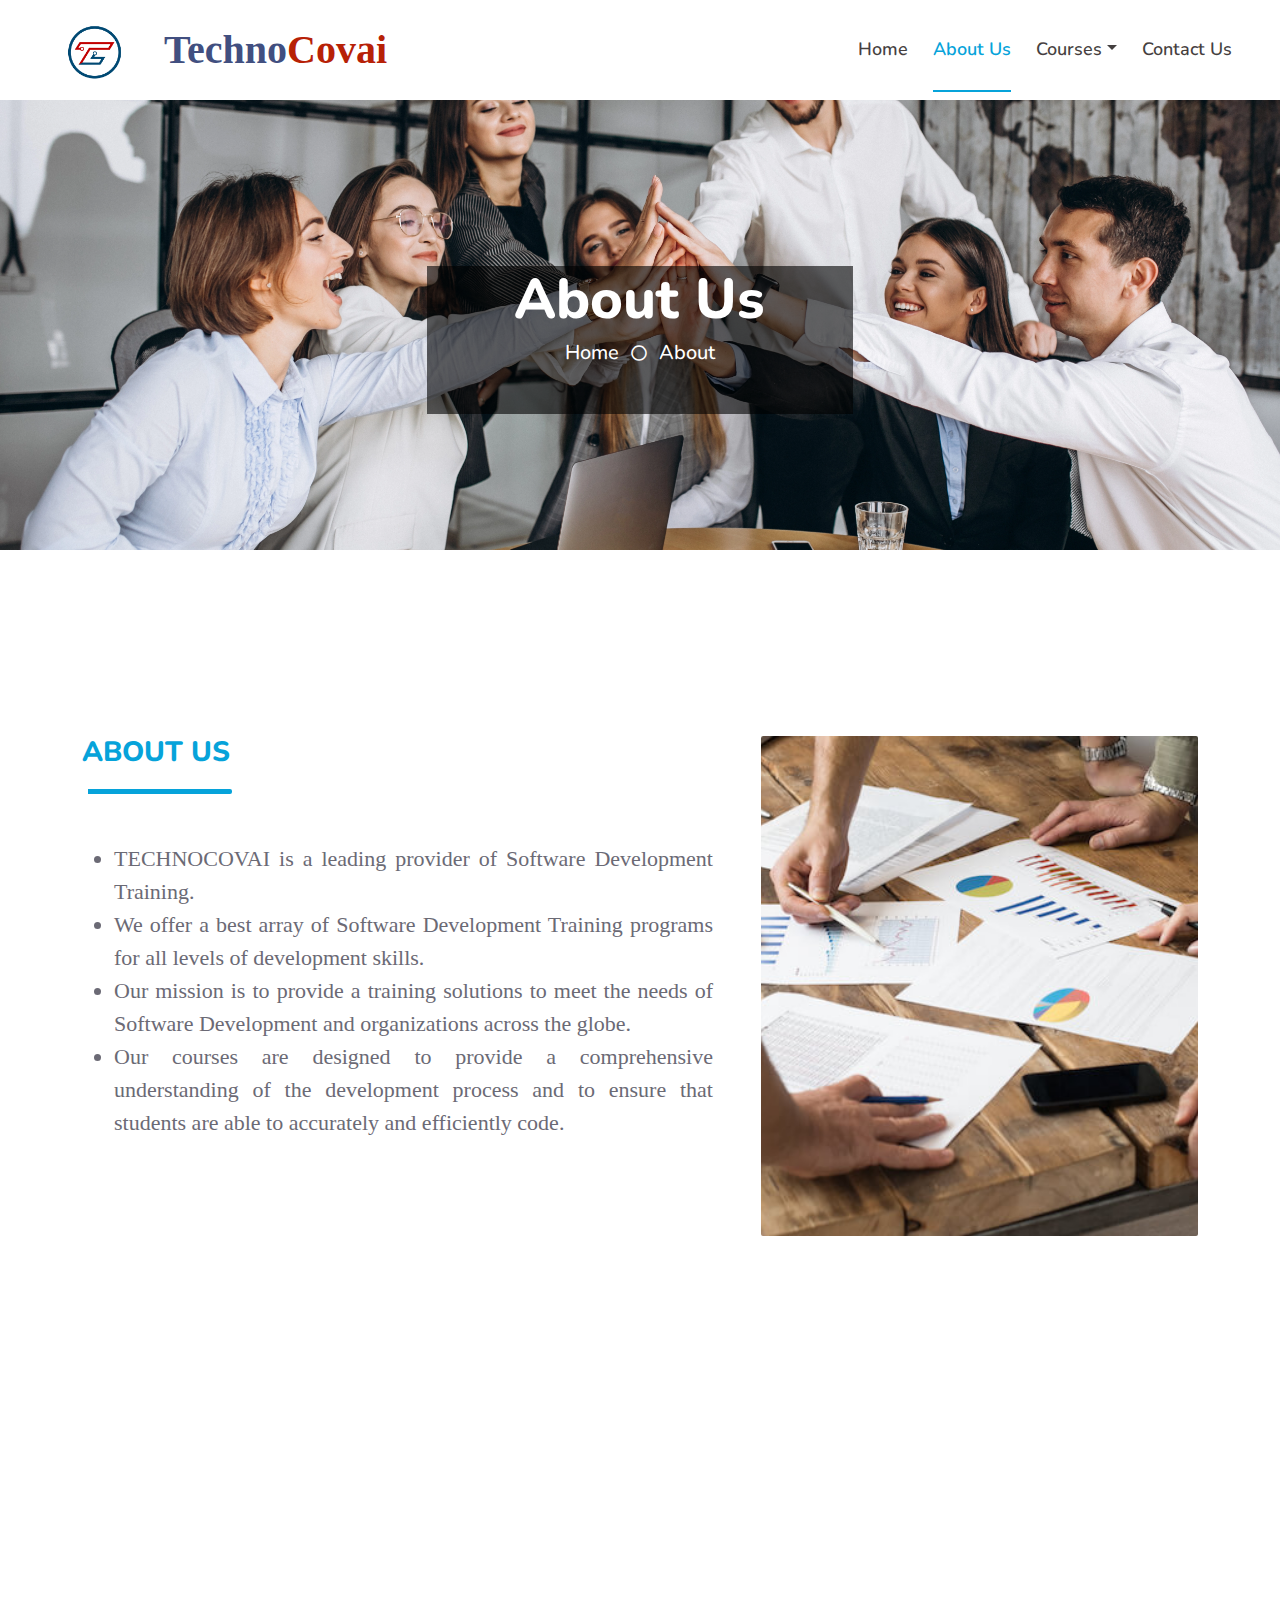
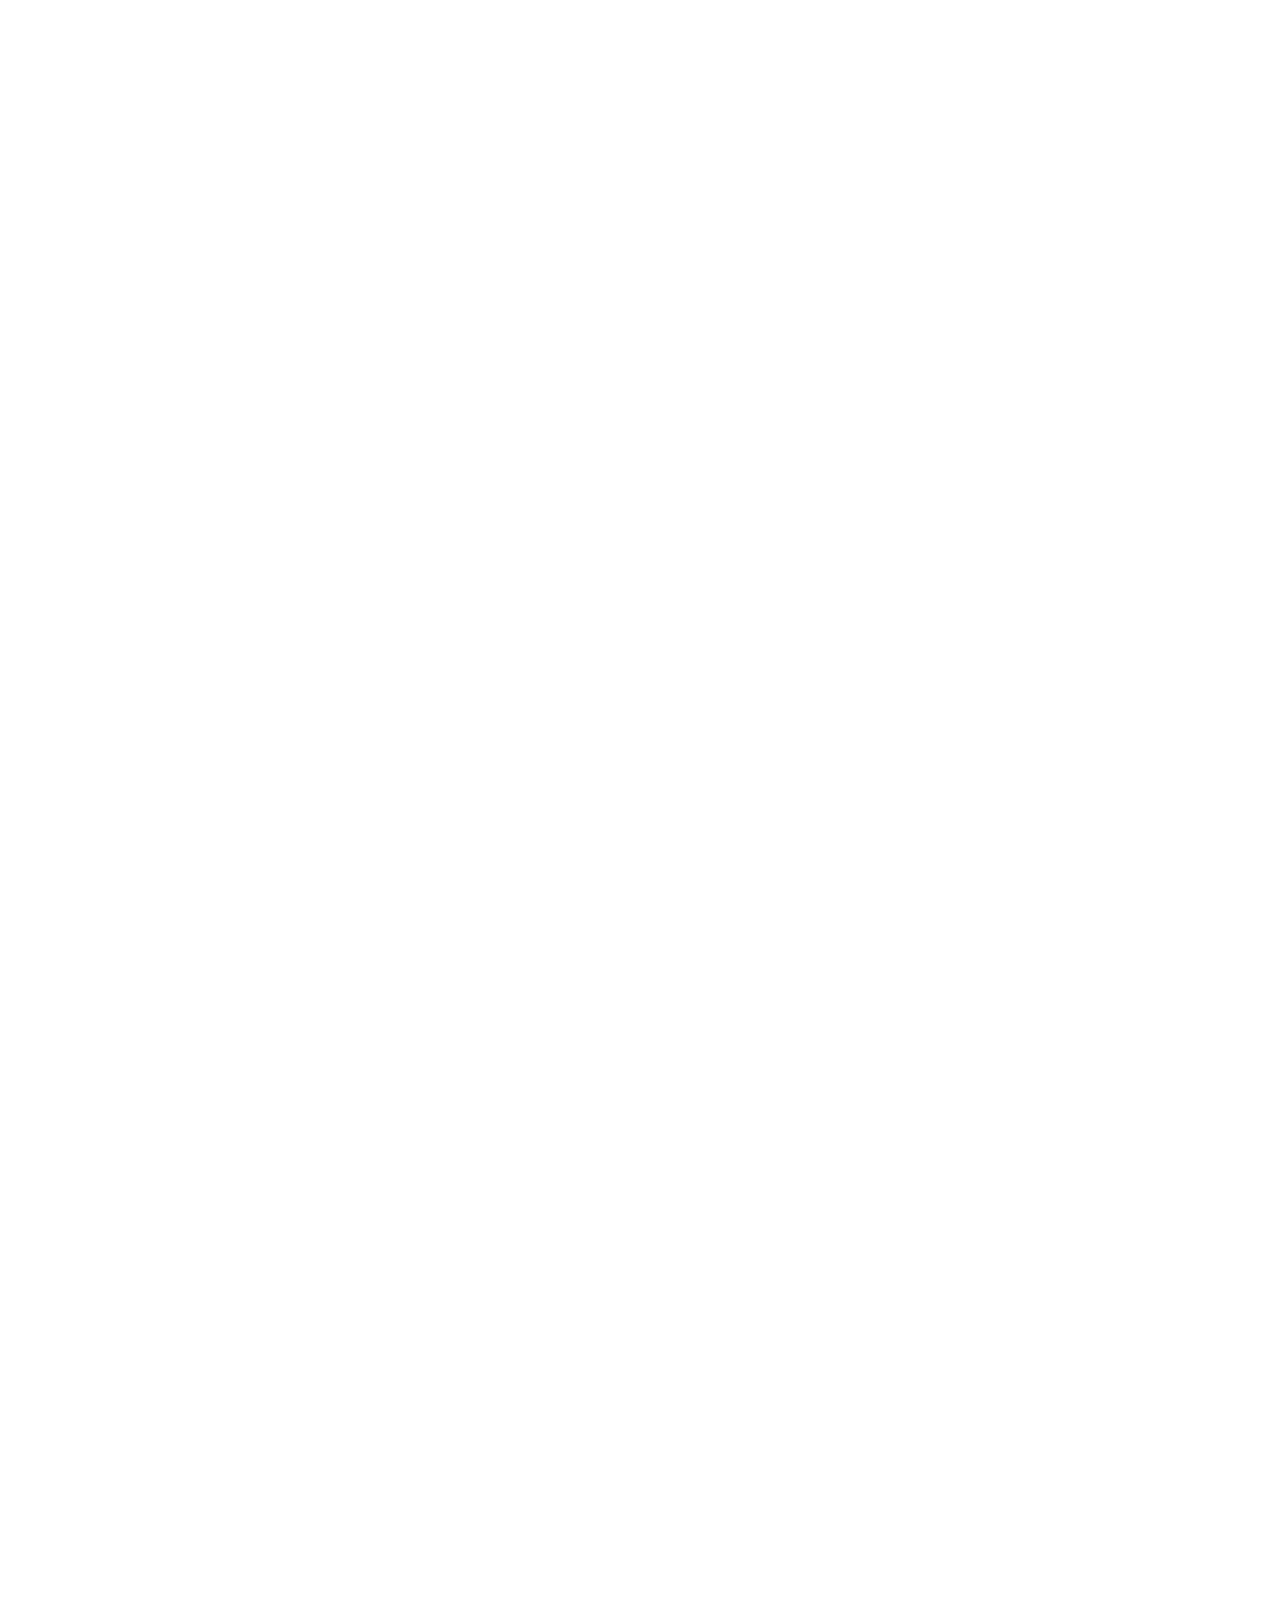
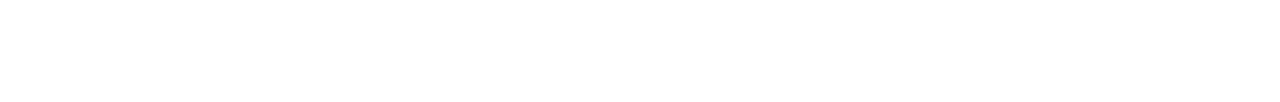
==== about.html @ 72dcac51 "icon" ====
<!DOCTYPE html>
<html lang="en">

<head>
    <meta charset="utf-8">
    <title>About TECHNOCOVAI Software Pvt.Ltd</title>
    <meta content="width=device-width, initial-scale=1.0" name="viewport">
    <meta content="Free HTML Templates" name="keywords">
    <meta content="Free HTML Templates" name="description">

    <!-- Favicon -->
    <!-- <link href="img/favicon.ico" rel="icon"> -->
    <link rel="icon" type="image/x-icon" href="./img/techlog.png">


    <!-- Google Web Fonts -->
    <link rel="preconnect" href="https://fonts.googleapis.com">
    <link rel="preconnect" href="https://fonts.gstatic.com" crossorigin>
    <link
        href="https://fonts.googleapis.com/css2?family=Nunito:wght@400;600;700;800&family=Rubik:wght@400;500;600;700&display=swap"
        rel="stylesheet">

    <!-- Icon Font Stylesheet -->
    <link href="https://cdnjs.cloudflare.com/ajax/libs/font-awesome/5.10.0/css/all.min.css" rel="stylesheet">
    <link href="https://cdn.jsdelivr.net/npm/bootstrap-icons@1.4.1/font/bootstrap-icons.css" rel="stylesheet">

    <!-- Libraries Stylesheet -->
    <link href="lib/owlcarousel/assets/owl.carousel.min.css" rel="stylesheet">
    <link href="lib/animate/animate.min.css" rel="stylesheet">

    <!-- Customized Bootstrap Stylesheet -->
    <link href="css/bootstrap.min.css" rel="stylesheet">

    <!-- Template Stylesheet -->
    <link href="./style2.css" rel="stylesheet">
    <!-- <script>
        document.addEventListener("contextmenu", (event) => {
            event.preventDefault();
        });
    </script> -->

</head>

<body>
    <!-- Spinner Start -->
    <div id="spinner"
        class="show bg-white position-fixed translate-middle w-100 vh-100 top-50 start-50 d-flex align-items-center justify-content-center">
        <div class="spinner"></div>
    </div>
    <!-- Spinner End -->

    <!-- Navbar Start -->
    <div class="container-fluid position-relative p-0">
        <nav class="navbar navbar-expand-lg navbar-dark px-5 py-3 py-lg-0">
            <a href="index.py" class="navbar-brand p-0">
                <img src="./img/techicon.png" alt="" height="70px" width="100px">

            </a>
            <h1 class="m-0" style="color:#414F80;font-family:serif;">Techno<span style="color:#B72106;">Covai</span>
            </h1>
            <button class="navbar-toggler" type="button" data-bs-toggle="collapse" data-bs-target="#navbarCollapse">
                <span class="fa fa-bars"></span>
            </button>
            <div class="collapse navbar-collapse" id="navbarCollapse">
                <div class="navbar-nav ms-auto py-0">
                    <a href="index.html" class="nav-item nav-link">Home</a>
                    <a href="about.html" class="nav-item nav-link active">About Us</a>
                    <!-- <a href="service.py" class="nav-item nav-link">Courses</a> -->
                    <div class="nav-item dropdown">
                        <a href="#" class="nav-link dropdown-toggle" data-bs-toggle="dropdown">Courses</a>
                        <div class="dropdown-menu m-0">
                            <a href="software.html" class="dropdown-item">Software Development</a>
                        </div>
                    </div>
                    <div class="nav-item dropdown">
                        <!-- <a href="#" class="nav-link dropdown-toggle" data-bs-toggle="dropdown">Pages</a>
                        <div class="dropdown-menu m-0">
                            <a href="price.html" class="dropdown-item">Pricing Plan</a>
                            <a href="feature.html" class="dropdown-item">Our features</a>
                            <a href="team.html" class="dropdown-item">Team Members</a>
                            <a href="testimonial.html" class="dropdown-item">Testimonial</a>
                            <a href="quote.html" class="dropdown-item">Free Quote</a>
                        </div> -->
                    </div>
                    <a href="contact.html" class="nav-item nav-link">Contact Us</a>
                </div>
                <!-- <butaton type="button" class="btn text-primary ms-3" data-bs-toggle="modal" data-bs-target="#searchModal"><i class="fa fa-search"></i></butaton>
                <a href="https://htmlcodex.com/startup-company-website-template" class="btn btn-primary py-2 px-4 ms-3">Download Pro Version</a> -->
            </div>
        </nav>

        <div class="container-fluid bg-primary py-5 bg-header" style="margin-bottom: 90px;">
            <div class="row py-5">
                <div class="col-lg-4 offset-lg-4 pt-lg-10 pb-lg-5 text-center"
                    style="background-color: rgba(0, 0, 0, 0.6); margin-top: 170px;">
                    <h1 class="display-4 text-white animated zoomIn">About Us</h1>
                    <a href="./index.html" class="h5 text-white">Home</a>
                    <i class="far fa-circle text-white px-2"></i>
                    <a href="./about.html" class="h5 text-white">About</a>
                </div>
            </div>
        </div>
    </div>
    <!-- Navbar End -->


    <!-- Full Screen Search Start -->
    <!-- <div class="modal fade" id="searchModal" tabindex="-1">
        <div class="modal-dialog modal-fullscreen">
            <div class="modal-content" style="background: rgba(9, 30, 62, .7);">
                <div class="modal-header border-0">
                    <button type="button" class="btn bg-white btn-close" data-bs-dismiss="modal"
                        aria-label="Close"></button>
                </div>
                <div class="modal-body d-flex align-items-center justify-content-center">
                    <div class="input-group" style="max-width: 600px;">
                        <input type="text" class="form-control bg-transparent border-primary p-3"
                            placeholder="Type search keyword">
                        <button class="btn btn-primary px-4"><i class="bi bi-search"></i></button>
                    </div>
                </div>
            </div>
        </div>
    </div> -->
    <!-- Full Screen Search End -->


    <!-- About Start -->
    <div class="container-fluid py-5 wow fadeInUp" data-wow-delay="0.1s">
        <div class="container py-5">
            <div class="row g-5">
                <div class="col-lg-7">
                    <div class="section-title position-relative pb-3 mb-5">
                        <h3 class="fw-bold text-primary text-uppercase">About Us</h3>
                        <!-- <h1 class="mb-0">The Best IT Solution With 10 Years of Experience</h1> -->
                    </div>
                    <p class="mb-4">
                    <ul style="font-family: 'Times New Roman', Times, serif; font-size: 22px;text-align: justify;">
                        <li> TECHNOCOVAI is a leading provider of Software Development Training.</li>
                        <li> We offer a best array of Software Development Training programs for all levels of
                            development skills.</li>
                        <li>Our mission is to provide a training solutions to meet the needs of Software Development and
                            organizations
                            across the globe.</li>
                        <li>Our courses are designed to provide a comprehensive understanding of the development
                            process and to ensure that
                            students are able to accurately and efficiently code.</li>
                    </ul>
                    </p>

                    <!-- <div class="row g-0 mb-3">
                        <div class="col-sm-6 wow zoomIn" data-wow-delay="0.2s">
                            <h5 class="mb-3"><i class="fa fa-check text-primary me-3"></i>Award Winning</h5>
                            <h5 class="mb-3"><i class="fa fa-check text-primary me-3"></i>Professional Staff</h5>
                        </div>
                        <div class="col-sm-6 wow zoomIn" data-wow-delay="0.4s">
                            <h5 class="mb-3"><i class="fa fa-check text-primary me-3"></i>24/7 Support</h5>
                            <h5 class="mb-3"><i class="fa fa-check text-primary me-3"></i>Fair Prices</h5>
                        </div>
                    </div>
                    <div class="d-flex align-items-center mb-4 wow fadeIn" data-wow-delay="0.6s">
                        <div class="bg-primary d-flex align-items-center justify-content-center rounded" style="width: 60px; height: 60px;">
                            <i class="fa fa-phone-alt text-white"></i>
                        </div>
                        <div class="ps-4">
                            <h5 class="mb-2">Call to ask any question</h5>
                            <h4 class="text-primary mb-0">+012 345 6789</h4>
                        </div>
                    </div>
                    <a href="quote.html" class="btn btn-primary py-3 px-5 mt-3 wow zoomIn" data-wow-delay="0.9s">Request A Quote</a> -->
                </div>
                <div class="col-lg-5" style="min-height: 500px;">
                    <div class="position-relative h-100">
                        <img class="position-absolute w-100 h-100 rounded wow zoomIn" data-wow-delay="0.9s"
                            src="img/techvolt_services_3.jpg" style="object-fit: cover;">
                    </div>
                </div>
            </div>
        </div>
    </div>
    <!-- About End -->


    <!-- Team Start -->
    <!-- <div class="container-fluid py-5 wow fadeInUp" data-wow-delay="0.1s">
        <div class="container py-5">
            <div class="section-title text-center position-relative pb-3 mb-5 mx-auto" style="max-width: 600px;">
                <h5 class="fw-bold text-primary text-uppercase">Team Members</h5>
                <h1 class="mb-0">Professional Stuffs Ready to Help Your Business</h1>
            </div>
            <div class="row g-5">
                <div class="col-lg-4 wow slideInUp" data-wow-delay="0.3s">
                    <div class="team-item bg-light rounded overflow-hidden">
                        <div class="team-img position-relative overflow-hidden">
                            <img class="img-fluid w-100" src="img/team-1.jpg" alt="">
                            <div class="team-social">
                                <a class="btn btn-lg btn-primary btn-lg-square rounded" href=""><i
                                        class="fab fa-twitter fw-normal"></i></a>
                                <a class="btn btn-lg btn-primary btn-lg-square rounded" href=""><i
                                        class="fab fa-facebook-f fw-normal"></i></a>
                                <a class="btn btn-lg btn-primary btn-lg-square rounded" href=""><i
                                        class="fab fa-instagram fw-normal"></i></a>
                                <a class="btn btn-lg btn-primary btn-lg-square rounded" href=""><i
                                        class="fab fa-linkedin-in fw-normal"></i></a>
                            </div>
                        </div>
                        <div class="text-center py-4">
                            <h4 class="text-primary">Full Name</h4>
                            <p class="text-uppercase m-0">Designation</p>
                        </div>
                    </div>
                </div>
                <div class="col-lg-4 wow slideInUp" data-wow-delay="0.6s">
                    <div class="team-item bg-light rounded overflow-hidden">
                        <div class="team-img position-relative overflow-hidden">
                            <img class="img-fluid w-100" src="img/team-2.jpg" alt="">
                            <div class="team-social">
                                <a class="btn btn-lg btn-primary btn-lg-square rounded" href=""><i
                                        class="fab fa-twitter fw-normal"></i></a>
                                <a class="btn btn-lg btn-primary btn-lg-square rounded" href=""><i
                                        class="fab fa-facebook-f fw-normal"></i></a>
                                <a class="btn btn-lg btn-primary btn-lg-square rounded" href=""><i
                                        class="fab fa-instagram fw-normal"></i></a>
                                <a class="btn btn-lg btn-primary btn-lg-square rounded" href=""><i
                                        class="fab fa-linkedin-in fw-normal"></i></a>
                            </div>
                        </div>
                        <div class="text-center py-4">
                            <h4 class="text-primary">Full Name</h4>
                            <p class="text-uppercase m-0">Designation</p>
                        </div>
                    </div>
                </div>
                <div class="col-lg-4 wow slideInUp" data-wow-delay="0.9s">
                    <div class="team-item bg-light rounded overflow-hidden">
                        <div class="team-img position-relative overflow-hidden">
                            <img class="img-fluid w-100" src="img/team-3.jpg" alt="">
                            <div class="team-social">
                                <a class="btn btn-lg btn-primary btn-lg-square rounded" href=""><i
                                        class="fab fa-twitter fw-normal"></i></a>
                                <a class="btn btn-lg btn-primary btn-lg-square rounded" href=""><i
                                        class="fab fa-facebook-f fw-normal"></i></a>
                                <a class="btn btn-lg btn-primary btn-lg-square rounded" href=""><i
                                        class="fab fa-instagram fw-normal"></i></a>
                                <a class="btn btn-lg btn-primary btn-lg-square rounded" href=""><i
                                        class="fab fa-linkedin-in fw-normal"></i></a>
                            </div>
                        </div>
                        <div class="text-center py-4">
                            <h4 class="text-primary">Full Name</h4>
                            <p class="text-uppercase m-0">Designation</p>
                        </div>
                    </div>
                </div>
            </div>
        </div>
    </div> -->
    <!-- Team End -->


    <!-- Vendor Start -->
    <!-- <div class="container-fluid py-5 wow fadeInUp" data-wow-delay="0.1s">
        <div class="container py-5 mb-5">
            <div class="bg-white">
                <div class="owl-carousel vendor-carousel">
                    <img src="img/vendor-1.jpg" alt="">
                    <img src="img/vendor-2.jpg" alt="">
                    <img src="img/vendor-3.jpg" alt="">
                    <img src="img/vendor-4.jpg" alt="">
                    <img src="img/vendor-5.jpg" alt="">
                    <img src="img/vendor-6.jpg" alt="">
                    <img src="img/vendor-7.jpg" alt="">
                    <img src="img/vendor-8.jpg" alt="">
                    <img src="img/vendor-9.jpg" alt="">
                </div>
            </div>
        </div>
    </div> -->
    <!-- Vendor End -->
    <div class="container-fluid py-5 wow fadeInUp" data-wow-delay="0.1s">
        <div class="container py-50">
            <div class="row g-5">

                <div class="section-title text-center position-relative pb-3 mb-5 mx-auto" style="max-width: 600px;">
                    <h3 class="fw-bold text-primary text-uppercase">OUR APPROACH</h3>
                </div>

                <p style="font-family: 'Times New Roman', Times, serif; font-size: 22px; text-align: justify;">
                    At TECHNOCOVAI, we believe in creating a supportive and rewarding learning
                    environment for our students. Our
                    instructors are dedicated to their students success and provide personalized support to ensure
                    that each student can
                    reach their fullest potential. We are proud to be the premier provider of software development.
                    We
                    look forward to helping you achieve success in your Software development
                    journey.
                </p>
            </div>
        </div>
    </div>
    </div>
    <br><br>


    <div class="container-xxl py-5">
        <div class="container">
            <div class="row g-5">
                <div class="col-lg-6 wow fadeInUp" data-wow-delay="0.1s" style="min-height: 400px;">
                    <div class="position-relative h-100">
                        <img class="img-fluid position-absolute w-100 h-100" src="img/vision.jpg" alt=""
                            style="object-fit: cover;">
                    </div>
                </div>
                <div class="col-lg-6 wow fadeInUp" data-wow-delay="0.3s">
                    <!-- <h6 class="section-title bg-white text-start text-primary pe-3">Our Vision</h6> -->
                    <h1 class="mb-4" style="color:darkslateblue;">Our Vision</h1>
                    <p class="mb-4"
                        style="font-family: 'Times New Roman', Times, serif; font-size: 20px; text-align: justify;">
                        TECHNOCOVAI will be the premier provider of high-quality Software
                        Development education,
                        instilling confidence and excellence in the healthcare industry. We will strive to cultivate a
                        culture of inclusion and
                        collaboration through our diverse student body and faculty.
                    </p>
                    <p class="mb-4" style="font-family: 'Times New Roman', Times, serif; font-size: 20px; ">
                        We will foster an environment of professional growth, enabling our students to become industry
                        leaders and lifelong
                        learners. Our training center will be committed to providing an excellent educational
                        experience, equipping our students
                        with the skills and knowledge necessary to succeed in any development setting.
                    </p>

                </div>
            </div>
        </div>
    </div>
    <br><br><br>
    <div class="container-xxl py-1">
        <div class="container">
            <div class="row g-15">


                <div class="col-lg-6 wow fadeInUp" data-wow-delay="0.3s">
                    <!-- <h6 class="section-title bg-white text-start text-primary pe-3">Our Vision</h6> -->
                    <h1 class="mb-4" style="color:darkslateblue;">Our Mission</h1>
                    <p class="mb-4"
                        style="font-family: 'Times New Roman', Times, serif; font-size: 20px; text-align: justify;">
                        TECHNOCOVAI is to revolutionize the Information Technology industry by providing
                        quality education and
                        training. We strive to empower individuals to make a difference in the
                        software development field, by
                        teaching the latest techniques and industry standards.
                    </p>
                    <p class="mb-4" style="font-family: 'Times New Roman', Times, serif; font-size: 20px;">
                        We are committed to helping our students develop the skills and knowledge necessary to excel in
                        their medical coding
                        careers. Our goal is to provide software development with the
                        highest level of
                        education and training, enabling them to become successful in their chosen field
                    </p>

                </div>
                <div class="col-lg-6 wow fadeInUp" data-wow-delay="0.1s" style="min-height: 400px;">
                    <div class="position-relative h-100">
                        <img class="img-fluid position-absolute w-100 h-100" src="img/mission.jpg" alt=""
                            style="object-fit: cover;">
                    </div>
                </div>

            </div>
        </div>
    </div>

    <!-- <div class="row gy-2 gx-4 mb-4">
                        <div class="col-sm-6">
                            <p class="mb-0"><i class="fa fa-arrow-right text-primary me-2"></i>First Class Flights</p>
                        </div>
                        <div class="col-sm-6">
                            <p class="mb-0"><i class="fa fa-arrow-right text-primary me-2"></i>Handpicked Hotels</p>
                        </div>
                        <div class="col-sm-6">
                            <p class="mb-0"><i class="fa fa-arrow-right text-primary me-2"></i>5 Star Accommodations</p>
                        </div>
                        <div class="col-sm-6">
                            <p class="mb-0"><i class="fa fa-arrow-right text-primary me-2"></i>Latest Model Vehicles</p>
                        </div>
                        <div class="col-sm-6">
                            <p class="mb-0"><i class="fa fa-arrow-right text-primary me-2"></i>150 Premium City Tours
                            </p>
                        </div>
                        <div class="col-sm-6">
                            <p class="mb-0"><i class="fa fa-arrow-right text-primary me-2"></i>24/7 Service</p>
                        </div>
                    </div>
                    <a class="btn btn-primary py-3 px-5 mt-2" href="">Read More</a>
                </div> -->
    <!-- </div>
    </div>
    </div> -->


    <br><br><br>


    <!-- Footer Start -->
    <div class="container-fluid bg-dark text-light mt-5 wow fadeInUp" data-wow-delay="0.1s">
        <div class="container">
            <div class="row gx-5">
                <div class="col-lg-4 col-md-6 footer-about">
                    <div class="d-flex flex-column align-items-center justify-content-center text-center h-40  p-4">
                        <a href="index.html" class="navbar-brand">
                            <h1 class="m-0 text-white"><img src="./img/techicon.png" alt="" height="80px" width="120px">
                            </h1>
                        </a>
                        <p class="mt-3 mb-4" style="text-align:justify;font-size:18px;">TECHNOCOVAI is a
                            leading provider of Software Development
                            We offer a comprehensive array of Software Development Training programs for all
                            levels of
                            development skills.</p>
                    </div>
                </div>
                <div class="col-lg-8 col-md-6">
                    <div class="row gx-5">
                        <div class="col-lg-6 col-md-12 pt-5 mb-5">
                            <div class="section-title section-title-sm position-relative pb-3 mb-4">
                                <h3 class="text-light mb-0">Get In Touch</h3>
                            </div>
                            <div class="d-flex mb-2">
                                <i class="bi bi-geo-alt text-primary me-2" style="text-align:center ;"></i>
                                <p class="mb-0">NO 51, Balaji Nagar, Madukkarai,Coimbatore-641105,Tamilnadu</p>
                            </div>
                            <div class="d-flex mb-2">
                                <i class="bi bi-envelope-open text-primary me-2"></i>
                                <a class="mb-0"
                                    href="mailto:technocovaisoftwares@gmail.com">technocovaisoftwares@gmail.com</a>
                            </div>
                            <div class="d-flex mb-2">
                                <i class="bi bi-telephone text-primary me-2"></i>
                                <p class="mb-0">+91 93639 22322</p>
                            </div>

                        </div>
                        <div class="col-lg-6 col-md-12 pt-0 pt-lg-5 mb-5">
                            <div class="link-animated d-flex flex-column justify-content-start">
                                <div class="rounded h-100 d-flex align-items-center p-5 wow zoomIn"
                                    data-wow-delay="0.9s">
                                    <div class="d-flex mt-3 ">
                                        <a class="btn btn-primary btn-square me-2"
                                            href="mailto:technocovaisoftwares@gmail.com"><i
                                                class="fa fa-envelope"></i></a>
                                        <a class="btn btn-primary btn-square me-2" href="#"><i
                                                class="fab fa-facebook-f fw-normal"></i></a>
                                        <a class="btn btn-primary btn-square me-2" href="#"><i
                                                class="fab fa-linkedin-in fw-normal"></i></a>
                                        <a class="btn btn-primary btn-square me-2"
                                            href="https://www.instagram.com/technocovai/"><i
                                                class="fab fa-instagram fw-normal"></i></a>
                                        <a class="btn btn-primary btn-square me-2" href="#"><i
                                                class="fab fa-youtube fw-normal"></i></a>
                                    </div>
                                    <!-- <div class="col-12">
                                                        <select class="form-select bg-light border-0" style="height: 40px;"
                                                            name="courses" Required>
                                                            <option selected>Select Courses</option>
                                                            <optgroup label="Medical Coding">
                                                                <option value="BMC">BMC</option>
                                                                <option value="AMC">AMC</option>
                                                                <option value="CPC">CPC</option>
                                                                <option value="ICD">ICD</option>
                                                                <option value="DAP">DAP</option>
                                                                <option value="CRC">CRC</option>
                                                                <option value="CCS">CCS</option>
                                                            </optgroup>
                                                            <optgroup label="Software Development">
                                                                <option value="DWD">DWD</option>
                                                                <option value="DPP">DPP</option>
                                                                <option value="Full Stack Development">Full Stack Development
                                                                </option>
                                                                <option value="DDSP">DDSP</option>
                                                                <option value="DMLP">DMLP</option>
                                                                <option value="DSML">DSML</option>
                                                                <option value="DCC">DCC</option>
                                                                <option value="DJP">DJP</option>
                                                                <option value="DMO">DMO</option>
                                                            </optgroup>
                                                        </select>
                                                    </div>
                                                    <div class="col-12">
                                                        <textarea class="form-control bg-light border-0" name="msg" Required rows="3"
                                                            placeholder="Message"></textarea>
                                                    </div> -->

                                </div>
                            </div>
                        </div>

                    </div>
                </div>
            </div>
        </div>

        <div class="container-fluid text-white" style="background: #061429;">
            <div class="container text-center">
                <div class="row justify-content-center">
                    <div class="col-lg-8 col-md-6">
                        <div class="d-flex align-items-center justify-content-center" style="height: 75px;">
                            <p class="mb-0">&copy; <a class="text-white border-bottom" href="#">www.technocovai.com</a>.
                                All
                                Rights
                                Reserved.

                                <!--/*** This template is free as long as you keep the footer author’s credit link/attribution link/backlink. If you'd like to use the template without the footer author’s credit link/attribution link/backlink, you can purchase the Credit Removal License from "https://htmlcodex.com/credit-removal". Thank you for your support. ***/-->
                                <!-- Designed by <a class="text-white border-bottom" href="https://htmlcodex.com">HTML Codex</a></p> -->
                        </div>
                    </div>
                </div>
            </div>
        </div>

        <!-- Footer End -->



        <!-- Back to Top -->
        <a href="#" class="btn btn-lg btn-primary btn-lg-square rounded back-to-top"><i class="bi bi-arrow-up"></i></a>


        <!-- JavaScript Libraries -->
        <script src="https://code.jquery.com/jquery-3.4.1.min.js"></script>
        <script src="https://cdn.jsdelivr.net/npm/bootstrap@5.0.0/dist/js/bootstrap.bundle.min.js"></script>
        <script src="lib/wow/wow.min.js"></script>
        <script src="lib/easing/easing.min.js"></script>
        <script src="lib/waypoints/waypoints.min.js"></script>
        <script src="lib/counterup/counterup.min.js"></script>
        <script src="lib/owlcarousel/owl.carousel.min.js"></script>

        <!-- Template Javascript -->
        <script src="js/main.js"></script>
</body>

</html>
---- style2.css ----
/********** Template CSS **********/
:root {
    --primary: #06A3DA;
    --secondary: #34AD54;
    --light: #EEF9FF;
    --dark: #091E3E;
}


/*** Spinner ***/
.spinner {
    width: 40px;
    height: 40px;
    background: var(--primary);
    margin: 100px auto;
    -webkit-animation: sk-rotateplane 1.2s infinite ease-in-out;
    animation: sk-rotateplane 1.2s infinite ease-in-out;
}

@-webkit-keyframes sk-rotateplane {
    0% {
        -webkit-transform: perspective(120px)
    }

    50% {
        -webkit-transform: perspective(120px) rotateY(180deg)
    }

    100% {
        -webkit-transform: perspective(120px) rotateY(180deg) rotateX(180deg)
    }
}

@keyframes sk-rotateplane {
    0% {
        transform: perspective(120px) rotateX(0deg) rotateY(0deg);
        -webkit-transform: perspective(120px) rotateX(0deg) rotateY(0deg)
    }

    50% {
        transform: perspective(120px) rotateX(-180.1deg) rotateY(0deg);
        -webkit-transform: perspective(120px) rotateX(-180.1deg) rotateY(0deg)
    }

    100% {
        transform: perspective(120px) rotateX(-180deg) rotateY(-179.9deg);
        -webkit-transform: perspective(120px) rotateX(-180deg) rotateY(-179.9deg);
    }
}

#spinner {
    opacity: 0;
    visibility: hidden;
    transition: opacity .5s ease-out, visibility 0s linear .5s;
    z-index: 99999;
}

#spinner.show {
    transition: opacity .5s ease-out, visibility 0s linear 0s;
    visibility: visible;
    opacity: 1;
}


/*** Heading ***/
h1,
h2,
.fw-bold {
    font-weight: 800 !important;
}

h3,
h4,
.fw-semi-bold {
    font-weight: 700 !important;
}

h5,
h6,
.fw-medium {
    font-weight: 600 !important;
}


/*** Button ***/
.btn {
    font-family: 'Nunito', sans-serif;
    font-weight: 600;
    transition: .5s;
}

.btn-primary,
.btn-secondary {
    color: #FFFFFF;
    box-shadow: inset 0 0 0 50px transparent;
}

.btn-primary:hover {
    box-shadow: inset 0 0 0 0 var(--primary);
}

.btn-secondary:hover {
    box-shadow: inset 0 0 0 0 var(--secondary);
}

.btn-square {
    width: 36px;
    height: 36px;
}

.btn-sm-square {
    width: 30px;
    height: 30px;
}

.btn-lg-square {
    width: 48px;
    height: 48px;
}

.btn-square,
.btn-sm-square,
.btn-lg-square {
    padding-left: 0;
    padding-right: 0;
    text-align: center;
}


/*** Navbar ***/
.navbar-dark .navbar-nav .nav-link {
    font-family: 'Nunito', sans-serif;
    position: relative;
    margin-left: 25px;
    padding: 35px 0;
    color: #070000c0;
    font-size: 18px;
    font-weight: 600;
    outline: none;
    transition: .5s;
}

.sticky-top.navbar-dark .navbar-nav .nav-link {
    padding: 20px 0;
    color: var(--dark);
}

.navbar-dark .navbar-nav .nav-link:hover,
.navbar-dark .navbar-nav .nav-link.active {
    color: var(--primary);
}

.navbar-dark .navbar-brand h1 {
    color: #FFFFFF;
}

.navbar-dark .navbar-toggler {
    color: var(--primary) !important;
    border-color: var(--primary) !important;
}

@media (max-width: 991.98px) {
    .sticky-top.navbar-dark {
        position: relative;
        background: #FFFFFF;
    }

    .navbar-dark .navbar-nav .nav-link,
    .navbar-dark .navbar-nav .nav-link.show,
    .sticky-top.navbar-dark .navbar-nav .nav-link {
        padding: 10px 0;
        color: var(--dark);
    }

    .navbar-dark .navbar-brand h1 {
        color: var(--primary);
    }
}

@media (min-width: 992px) {
    .navbar-dark {
        position: absolute;
        width: 100%;
        top: 0;
        left: 0;
        border-bottom: 1px solid rgba(256, 256, 256, .1);
        z-index: 999;
        background-color: white;
        height: 100px;
    }

    .sticky-top.navbar-dark {
        position: fixed;
        background: #FFFFFF;
    }

    .navbar-dark .navbar-nav .nav-link::before {
        position: absolute;
        content: "";
        width: 0;
        height: 2px;
        bottom: 6px;
        left: 50%;
        background: var(--primary);
        transition: .5s;
    }

    .navbar-dark .navbar-nav .nav-link:hover::before,
    .navbar-dark .navbar-nav .nav-link.active::before {
        width: 100%;
        left: 0;
    }

    .navbar-dark .navbar-nav .nav-link.nav-contact::before {
        display: none;
    }

    .sticky-top.navbar-dark .navbar-brand h1 {
        color: var(--primary);
    }
}


/*** Carousel ***/
.carousel-caption {
    top: 0;
    left: 0;
    right: 0;
    bottom: 0;
    background: rgba(9, 30, 62, .7);
    z-index: 1;
}

@media (max-width: 576px) {
    .carousel-caption h5 {
        font-size: 14px;
        font-weight: 500 !important;
    }

    .carousel-caption h1 {
        font-size: 30px;
        font-weight: 600 !important;
    }
}

.carousel-control-prev,
.carousel-control-next {
    width: 10%;
}

.carousel-control-prev-icon,
.carousel-control-next-icon {
    width: 3rem;
    height: 3rem;
}


/*** Section Title ***/
.section-title::before {
    position: absolute;
    content: "";
    width: 150px;
    height: 5px;
    left: 0;
    bottom: 0;
    background: var(--primary);
    border-radius: 2px;
}

.section-title.text-center::before {
    left: 50%;
    margin-left: -75px;
}

.section-title.section-title-sm::before {
    width: 90px;
    height: 3px;
}

.section-title::after {
    position: absolute;
    content: "";
    width: 6px;
    height: 5px;
    bottom: 0px;
    background: #FFFFFF;
    -webkit-animation: section-title-run 5s infinite linear;
    animation: section-title-run 5s infinite linear;
}

.section-title.section-title-sm::after {
    width: 4px;
    height: 3px;
}

.section-title.text-center::after {
    -webkit-animation: section-title-run-center 5s infinite linear;
    animation: section-title-run-center 5s infinite linear;
}

.section-title.section-title-sm::after {
    -webkit-animation: section-title-run-sm 5s infinite linear;
    animation: section-title-run-sm 5s infinite linear;
}

@-webkit-keyframes section-title-run {
    0% {
        left: 0;
    }

    50% {
        left: 145px;
    }

    100% {
        left: 0;
    }
}

@-webkit-keyframes section-title-run-center {
    0% {
        left: 50%;
        margin-left: -75px;
    }

    50% {
        left: 50%;
        margin-left: 45px;
    }

    100% {
        left: 50%;
        margin-left: -75px;
    }
}

@-webkit-keyframes section-title-run-sm {
    0% {
        left: 0;
    }

    50% {
        left: 85px;
    }

    100% {
        left: 0;
    }
}


/*** Service ***/
.service-item {
    position: relative;
    height: 300px;
    padding: 0 30px;
    transition: .5s;
}

.service-item .service-icon {
    margin-bottom: 30px;
    width: 60px;
    height: 60px;
    display: flex;
    align-items: center;
    justify-content: center;
    background: var(--primary);
    border-radius: 2px;
    transform: rotate(-45deg);
}

.service-item .service-icon i {
    transform: rotate(45deg);
}

.service-item a.btn {
    position: absolute;
    width: 60px;
    bottom: -48px;
    left: 50%;
    margin-left: -30px;
    opacity: 0;
}

.service-item:hover a.btn {
    bottom: -24px;
    opacity: 1;
}


/*** Testimonial ***/
.testimonial-carousel .owl-dots {
    margin-top: 15px;
    display: flex;
    align-items: flex-end;
    justify-content: center;
}

.testimonial-carousel .owl-dot {
    position: relative;
    display: inline-block;
    margin: 0 5px;
    width: 15px;
    height: 15px;
    background: #DDDDDD;
    border-radius: 2px;
    transition: .5s;
}

.testimonial-carousel .owl-dot.active {
    width: 30px;
    background: var(--primary);
}

.testimonial-carousel .owl-item.center {
    position: relative;
    z-index: 1;
}

.testimonial-carousel .owl-item .testimonial-item {
    transition: .5s;
}

.testimonial-carousel .owl-item.center .testimonial-item {
    background: #FFFFFF !important;
    box-shadow: 0 0 30px #DDDDDD;
}


/*** Team ***/
.team-item {
    transition: .5s;
}

.team-social {
    position: absolute;
    width: 100%;
    height: 100%;
    top: 0;
    left: 0;
    display: flex;
    align-items: center;
    justify-content: center;
    transition: .5s;
}

.team-social a.btn {
    position: relative;
    margin: 0 3px;
    margin-top: 100px;
    opacity: 0;
}

.team-item:hover {
    box-shadow: 0 0 30px #DDDDDD;
}

.team-item:hover .team-social {
    background: rgba(9, 30, 62, .7);
}

.team-item:hover .team-social a.btn:first-child {
    opacity: 1;
    margin-top: 0;
    transition: .3s 0s;
}

.team-item:hover .team-social a.btn:nth-child(2) {
    opacity: 1;
    margin-top: 0;
    transition: .3s .05s;
}

.team-item:hover .team-social a.btn:nth-child(3) {
    opacity: 1;
    margin-top: 0;
    transition: .3s .1s;
}

.team-item:hover .team-social a.btn:nth-child(4) {
    opacity: 1;
    margin-top: 0;
    transition: .3s .15s;
}

.team-item .team-img img,
.blog-item .blog-img img {
    transition: .5s;
}

.team-item:hover .team-img img,
.blog-item:hover .blog-img img {
    transform: scale(1.15);
}


/*** Miscellaneous ***/
@media (min-width: 991.98px) {
    .facts {
        position: relative;
        margin-top: -75px;
        z-index: 1;
    }
}

.back-to-top {
    position: fixed;
    display: none;
    right: 45px;
    bottom: 45px;
    z-index: 99;
}

.bg-header {
    background: url(./img/about2.webp) center center no-repeat;
    background-size: cover;
    height: 550px;
}

.link-animated a {
    transition: .5s;
}

.link-animated a:hover {
    padding-left: 10px;
}

@media (min-width: 767.98px) {
    .footer-about {
        margin-bottom: -75px;
    }
}
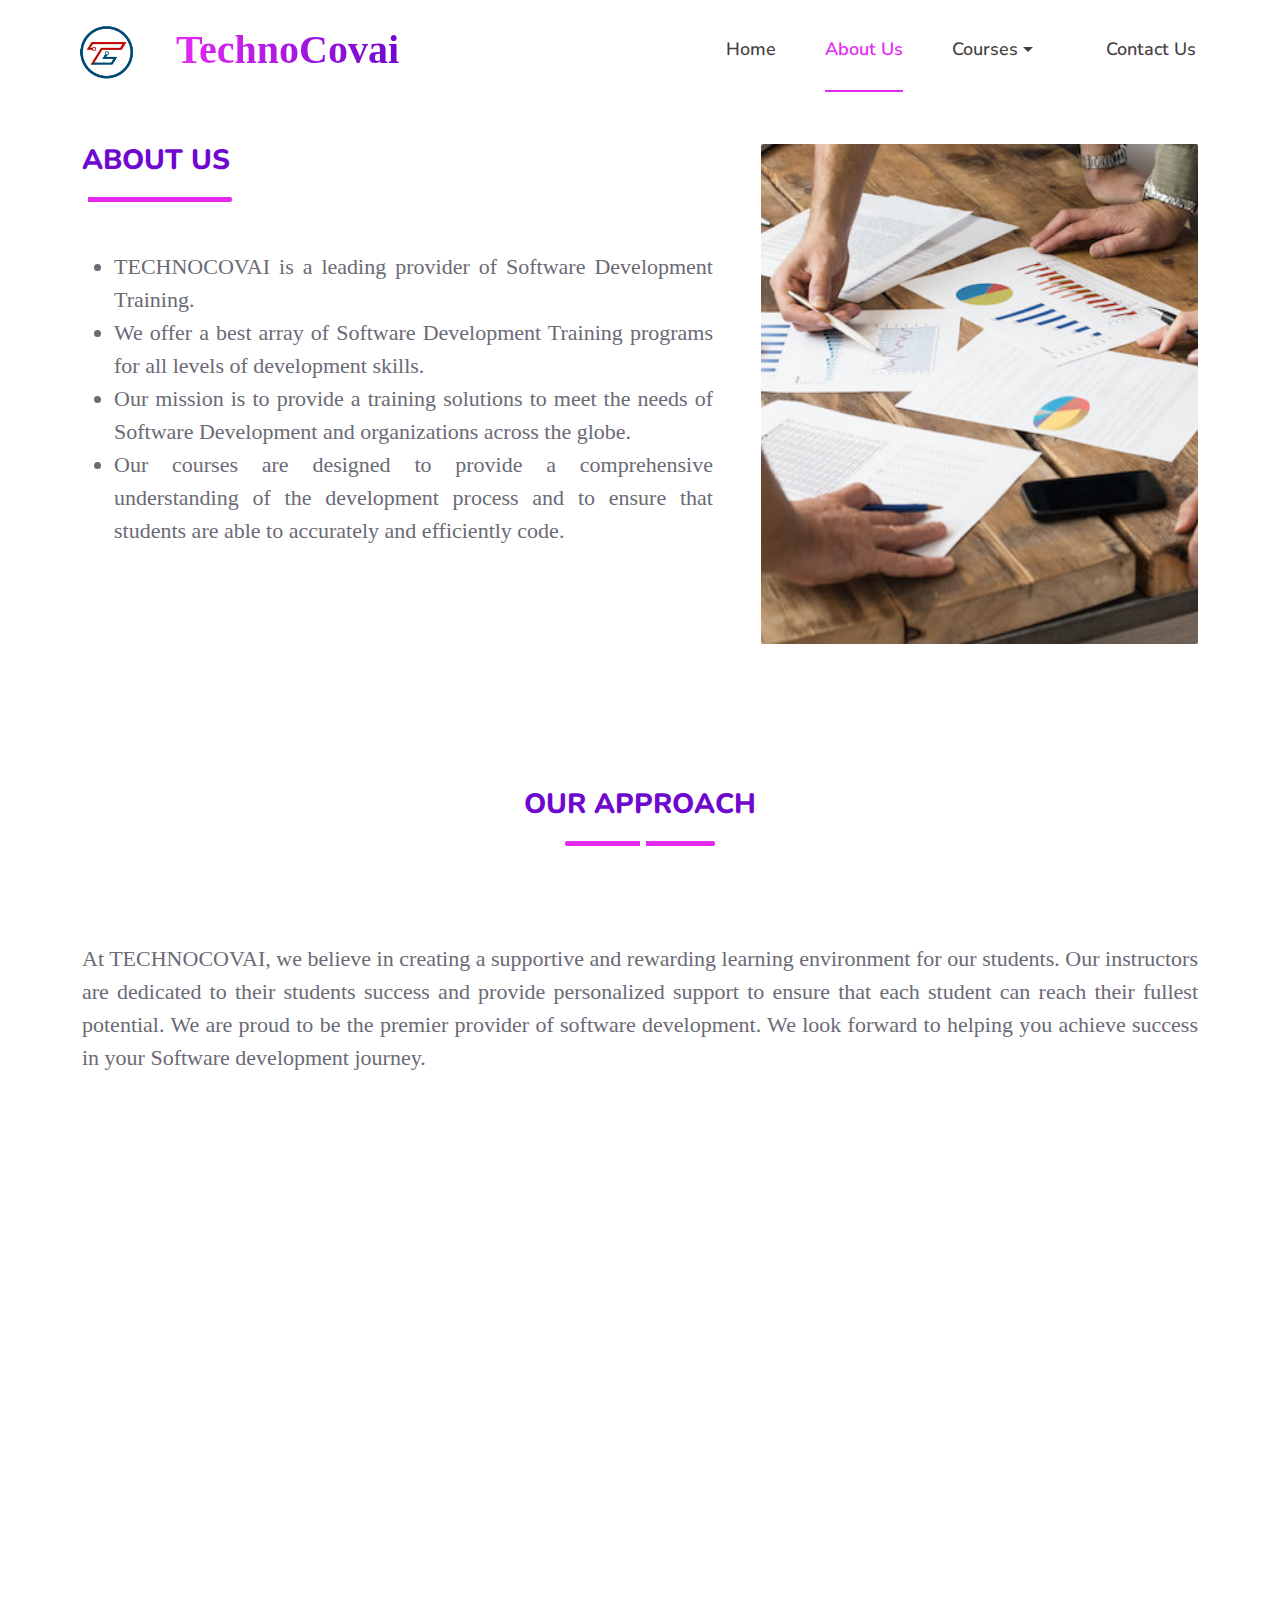
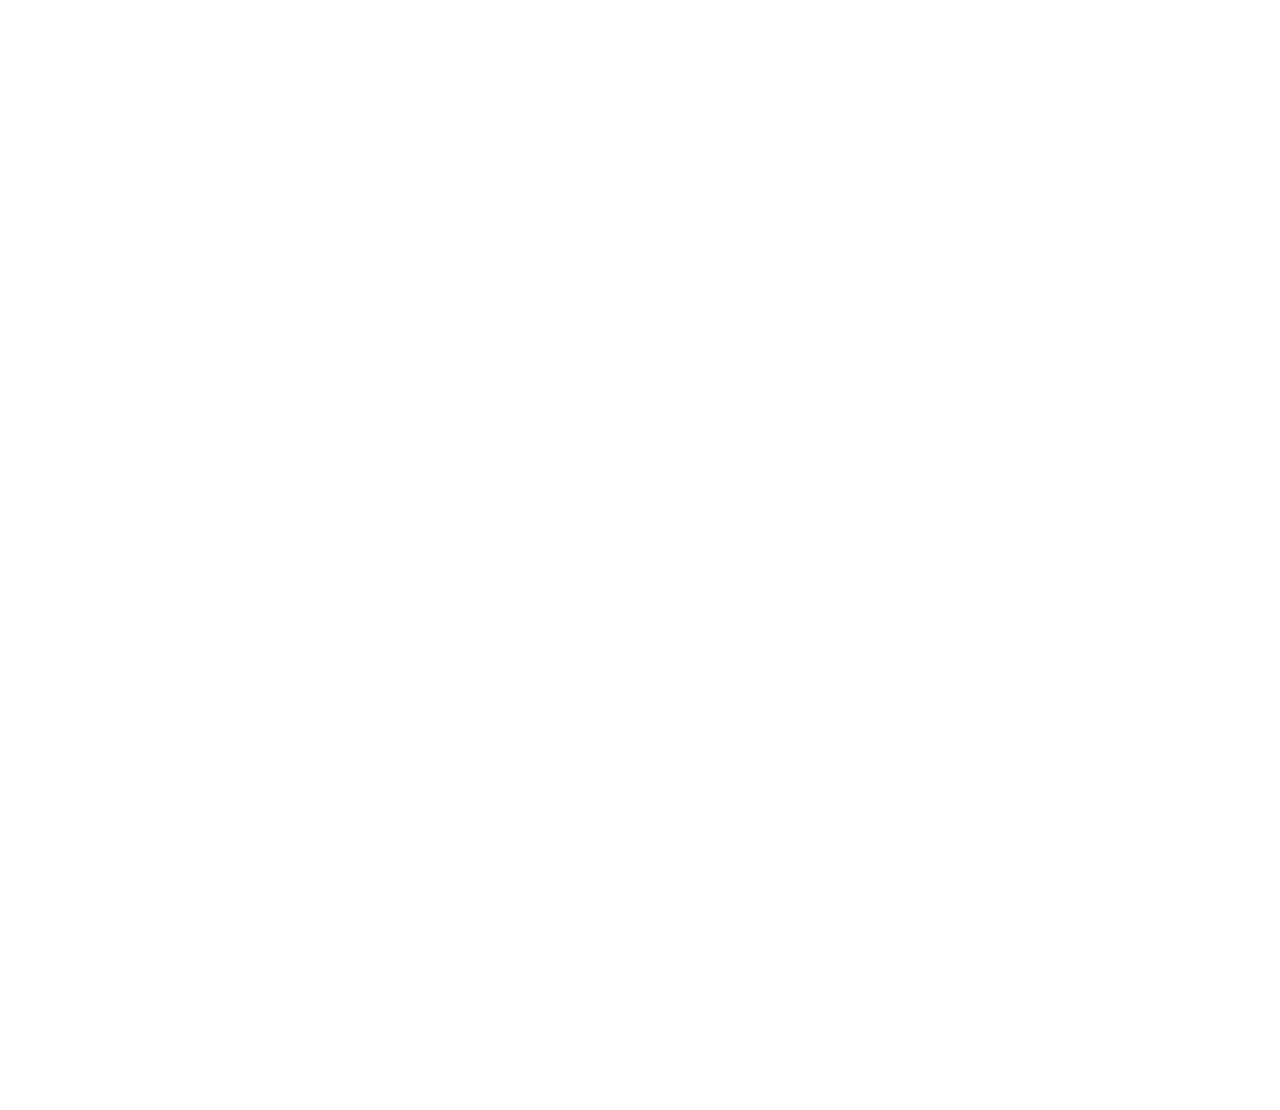
==== commit dc881032: "all change" ====
--- a/about.html
+++ b/about.html
@@ -10,7 +10,7 @@
 
     <!-- Favicon -->
     <!-- <link href="img/favicon.ico" rel="icon"> -->
-    <link rel="icon" type="image/x-icon" href="./img/techlog.png">
+    <link rel="icon" type="image/x-icon" href="./img/techicon.png">
 
 
     <!-- Google Web Fonts -->
@@ -32,7 +32,7 @@
     <link href="css/bootstrap.min.css" rel="stylesheet">
 
     <!-- Template Stylesheet -->
-    <link href="./style2.css" rel="stylesheet">
+    <link href="css/style2.css" rel="stylesheet">
     <!-- <script>
         document.addEventListener("contextmenu", (event) => {
             event.preventDefault();
@@ -52,60 +52,64 @@
     <!-- Navbar Start -->
     <div class="container-fluid position-relative p-0">
         <nav class="navbar navbar-expand-lg navbar-dark px-5 py-3 py-lg-0">
-            <a href="index.py" class="navbar-brand p-0">
-                <img src="./img/techicon.png" alt="" height="70px" width="100px">
-
-            </a>
-            <h1 class="m-0" style="color:#414F80;font-family:serif;">Techno<span style="color:#B72106;">Covai</span>
-            </h1>
-            <button class="navbar-toggler" type="button" data-bs-toggle="collapse" data-bs-target="#navbarCollapse">
-                <span class="fa fa-bars"></span>
-            </button>
-            <div class="collapse navbar-collapse" id="navbarCollapse">
-                <div class="navbar-nav ms-auto py-0">
-                    <a href="index.html" class="nav-item nav-link">Home</a>
-                    <a href="about.html" class="nav-item nav-link active">About Us</a>
-                    <!-- <a href="service.py" class="nav-item nav-link">Courses</a> -->
-                    <div class="nav-item dropdown">
-                        <a href="#" class="nav-link dropdown-toggle" data-bs-toggle="dropdown">Courses</a>
-                        <div class="dropdown-menu m-0">
-                            <a href="software.html" class="dropdown-item">Software Development</a>
-                        </div>
-                    </div>
-                    <div class="nav-item dropdown">
-                        <!-- <a href="#" class="nav-link dropdown-toggle" data-bs-toggle="dropdown">Pages</a>
-                        <div class="dropdown-menu m-0">
-                            <a href="price.html" class="dropdown-item">Pricing Plan</a>
-                            <a href="feature.html" class="dropdown-item">Our features</a>
-                            <a href="team.html" class="dropdown-item">Team Members</a>
-                            <a href="testimonial.html" class="dropdown-item">Testimonial</a>
-                            <a href="quote.html" class="dropdown-item">Free Quote</a>
-                        </div> -->
-                    </div>
-                    <a href="contact.html" class="nav-item nav-link">Contact Us</a>
-                </div>
-                <!-- <butaton type="button" class="btn text-primary ms-3" data-bs-toggle="modal" data-bs-target="#searchModal"><i class="fa fa-search"></i></butaton>
-                <a href="https://htmlcodex.com/startup-company-website-template" class="btn btn-primary py-2 px-4 ms-3">Download Pro Version</a> -->
+            <div class="container-fluid d-flex align-items-center">
+                <a href="index.py" class="navbar-brand p-0">
+                    <img src="./img/techicon.png" alt="" height="70px" width="100px">
+
+                </a>
+                <h1 class="m-0" style="background: linear-gradient(to right, #e529f2, #6f08cf);-webkit-background-clip: text;
+            -webkit-text-fill-color: transparent;font-family: serif;">
+                    TechnoCovai
+                </h1>
+                <button class="navbar-toggler" type="button" data-bs-toggle="collapse" data-bs-target="#navbarCollapse">
+                    <span class="fa fa-bars"></span>
+                </button>
+                <div class="collapse navbar-collapse" id="navbarCollapse">
+                    <div class="navbar-nav ms-auto py-0">
+                        <div class="d-flex flex-column flex-lg-row align-items-center">
+                            <a href="index.html"
+                                class="nav-item nav-link d-flex align-items-center me-lg-4 me-2 ">Home</a>
+                            <a href="about.html"
+                                class="nav-item nav-link d-flex align-items-center me-lg-4 me-2 active">About
+                                Us</a>
+                            <!-- <a href="service.py" class="nav-item nav-link d-flex align-items-center me-lg-4 me-2">Courses</a> -->
+                            <div class="d-flex flex-column flex-lg-row">
+                                <div class="nav-item dropdown d-flex align-items-center me-lg-4 me-2">
+                                    <a href="#" class="nav-link dropdown-toggle d-flex align-items-center"
+                                        data-bs-toggle="dropdown">Courses</a>
+                                    <div class="dropdown-menu" style="margin-top: 100px;">
+                                        <a href="software.html" class="dropdown-item">Software Development</a>
+                                    </div>
+                                </div>
+                                <div class="nav-item dropdown d-flex align-items-center me-lg-4 me-2">
+                                    <!-- <a href="#" class="nav-link dropdown-toggle d-flex align-items-center" data-bs-toggle="dropdown">Pages</a>
+                                        <div class="dropdown-menu m-0">
+                                            <a href="price.html" class="dropdown-item">Pricing Plan</a>
+                                            <a href="feature.html" class="dropdown-item">Our features</a>
+                                            <a href="team.html" class="dropdown-item">Team Members</a>
+                                            <a href="testimonial.html" class="dropdown-item">Testimonial</a>
+                                            <a href="quote.html" class="dropdown-item">Free Quote</a>
+                                        </div> -->
+                                </div>
+                            </div>
+                            <a href="contact.html"
+                                class="nav-item nav-link d-flex align-items-center me-lg-4 me-2">Contact
+                                Us</a>
+                        </div>
+                    </div>
+                    <!-- <butaton type="button" class="btn text-primary ms-3" data-bs-toggle="modal" data-bs-target="#searchModal"><i class="fa fa-search"></i></butaton>
+                        <a href="https://htmlcodex.com/startup-company-website-template" class="btn btn-primary py-2 px-4 ms-3">Download Pro Version</a> -->
+                </div>
             </div>
         </nav>
 
-        <div class="container-fluid bg-primary py-5 bg-header" style="margin-bottom: 90px;">
-            <div class="row py-5">
-                <div class="col-lg-4 offset-lg-4 pt-lg-10 pb-lg-5 text-center"
-                    style="background-color: rgba(0, 0, 0, 0.6); margin-top: 170px;">
-                    <h1 class="display-4 text-white animated zoomIn">About Us</h1>
-                    <a href="./index.html" class="h5 text-white">Home</a>
-                    <i class="far fa-circle text-white px-2"></i>
-                    <a href="./about.html" class="h5 text-white">About</a>
-                </div>
-            </div>
-        </div>
-    </div>
-    <!-- Navbar End -->
-
-
-    <!-- Full Screen Search Start -->
-    <!-- <div class="modal fade" id="searchModal" tabindex="-1">
+
+
+        <!-- Navbar End -->
+
+
+        <!-- Full Screen Search Start -->
+        <!-- <div class="modal fade" id="searchModal" tabindex="-1">
         <div class="modal-dialog modal-fullscreen">
             <div class="modal-content" style="background: rgba(9, 30, 62, .7);">
                 <div class="modal-header border-0">
@@ -122,33 +126,34 @@
             </div>
         </div>
     </div> -->
-    <!-- Full Screen Search End -->
-
-
-    <!-- About Start -->
-    <div class="container-fluid py-5 wow fadeInUp" data-wow-delay="0.1s">
-        <div class="container py-5">
-            <div class="row g-5">
-                <div class="col-lg-7">
-                    <div class="section-title position-relative pb-3 mb-5">
-                        <h3 class="fw-bold text-primary text-uppercase">About Us</h3>
-                        <!-- <h1 class="mb-0">The Best IT Solution With 10 Years of Experience</h1> -->
-                    </div>
-                    <p class="mb-4">
-                    <ul style="font-family: 'Times New Roman', Times, serif; font-size: 22px;text-align: justify;">
-                        <li> TECHNOCOVAI is a leading provider of Software Development Training.</li>
-                        <li> We offer a best array of Software Development Training programs for all levels of
-                            development skills.</li>
-                        <li>Our mission is to provide a training solutions to meet the needs of Software Development and
-                            organizations
-                            across the globe.</li>
-                        <li>Our courses are designed to provide a comprehensive understanding of the development
-                            process and to ensure that
-                            students are able to accurately and efficiently code.</li>
-                    </ul>
-                    </p>
-
-                    <!-- <div class="row g-0 mb-3">
+        <!-- Full Screen Search End -->
+
+
+        <!-- About Start -->
+        <div class="container-fluid py-5 wow fadeInUp" data-wow-delay="0.1s">
+            <div class="container py-5 mt-5">
+                <div class="row g-5">
+                    <div class="col-lg-7">
+                        <div class="section-title position-relative pb-3 mb-5">
+                            <h3 class="fw-bold text-uppercase" style="color:#6f08cf;">About Us</h3>
+                            <!-- <h1 class="mb-0">The Best IT Solution With 10 Years of Experience</h1> -->
+                        </div>
+                        <p class="mb-4">
+                        <ul style="font-family: 'Times New Roman', Times, serif; font-size: 22px;text-align: justify;">
+                            <li> TECHNOCOVAI is a leading provider of Software Development Training.</li>
+                            <li> We offer a best array of Software Development Training programs for all levels of
+                                development skills.</li>
+                            <li>Our mission is to provide a training solutions to meet the needs of Software Development
+                                and
+                                organizations
+                                across the globe.</li>
+                            <li>Our courses are designed to provide a comprehensive understanding of the development
+                                process and to ensure that
+                                students are able to accurately and efficiently code.</li>
+                        </ul>
+                        </p>
+
+                        <!-- <div class="row g-0 mb-3">
                         <div class="col-sm-6 wow zoomIn" data-wow-delay="0.2s">
                             <h5 class="mb-3"><i class="fa fa-check text-primary me-3"></i>Award Winning</h5>
                             <h5 class="mb-3"><i class="fa fa-check text-primary me-3"></i>Professional Staff</h5>
@@ -168,21 +173,21 @@
                         </div>
                     </div>
                     <a href="quote.html" class="btn btn-primary py-3 px-5 mt-3 wow zoomIn" data-wow-delay="0.9s">Request A Quote</a> -->
-                </div>
-                <div class="col-lg-5" style="min-height: 500px;">
-                    <div class="position-relative h-100">
-                        <img class="position-absolute w-100 h-100 rounded wow zoomIn" data-wow-delay="0.9s"
-                            src="img/techvolt_services_3.jpg" style="object-fit: cover;">
-                    </div>
-                </div>
-            </div>
-        </div>
-    </div>
-    <!-- About End -->
-
-
-    <!-- Team Start -->
-    <!-- <div class="container-fluid py-5 wow fadeInUp" data-wow-delay="0.1s">
+                    </div>
+                    <div class="col-lg-5" style="min-height: 500px;">
+                        <div class="position-relative h-100">
+                            <img class="position-absolute w-100 h-100 rounded wow zoomIn" data-wow-delay="0.9s"
+                                src="img/techvolt_services_3.jpg" style="object-fit: cover;">
+                        </div>
+                    </div>
+                </div>
+            </div>
+        </div>
+        <!-- About End -->
+
+
+        <!-- Team Start -->
+        <!-- <div class="container-fluid py-5 wow fadeInUp" data-wow-delay="0.1s">
         <div class="container py-5">
             <div class="section-title text-center position-relative pb-3 mb-5 mx-auto" style="max-width: 600px;">
                 <h5 class="fw-bold text-primary text-uppercase">Team Members</h5>
@@ -255,11 +260,11 @@
             </div>
         </div>
     </div> -->
-    <!-- Team End -->
-
-
-    <!-- Vendor Start -->
-    <!-- <div class="container-fluid py-5 wow fadeInUp" data-wow-delay="0.1s">
+        <!-- Team End -->
+
+
+        <!-- Vendor Start -->
+        <!-- <div class="container-fluid py-5 wow fadeInUp" data-wow-delay="0.1s">
         <div class="container py-5 mb-5">
             <div class="bg-white">
                 <div class="owl-carousel vendor-carousel">
@@ -276,28 +281,29 @@
             </div>
         </div>
     </div> -->
-    <!-- Vendor End -->
-    <div class="container-fluid py-5 wow fadeInUp" data-wow-delay="0.1s">
-        <div class="container py-50">
-            <div class="row g-5">
-
-                <div class="section-title text-center position-relative pb-3 mb-5 mx-auto" style="max-width: 600px;">
-                    <h3 class="fw-bold text-primary text-uppercase">OUR APPROACH</h3>
-                </div>
-
-                <p style="font-family: 'Times New Roman', Times, serif; font-size: 22px; text-align: justify;">
-                    At TECHNOCOVAI, we believe in creating a supportive and rewarding learning
-                    environment for our students. Our
-                    instructors are dedicated to their students success and provide personalized support to ensure
-                    that each student can
-                    reach their fullest potential. We are proud to be the premier provider of software development.
-                    We
-                    look forward to helping you achieve success in your Software development
-                    journey.
-                </p>
-            </div>
-        </div>
-    </div>
+        <!-- Vendor End -->
+        <div class="container-fluid py-5 wow fadeInUp" data-wow-delay="0.1s">
+            <div class="container py-50">
+                <div class="row g-5">
+
+                    <div class="section-title text-center position-relative pb-3 mb-5 mx-auto"
+                        style="max-width: 600px;">
+                        <h3 class="fw-bold text-uppercase" style="color:#6f08cf;">OUR APPROACH</h3>
+                    </div>
+
+                    <p style="font-family: 'Times New Roman', Times, serif; font-size: 22px; text-align: justify;">
+                        At TECHNOCOVAI, we believe in creating a supportive and rewarding learning
+                        environment for our students. Our
+                        instructors are dedicated to their students success and provide personalized support to ensure
+                        that each student can
+                        reach their fullest potential. We are proud to be the premier provider of software development.
+                        We
+                        look forward to helping you achieve success in your Software development
+                        journey.
+                    </p>
+                </div>
+            </div>
+        </div>
     </div>
     <br><br>
 
@@ -313,7 +319,7 @@
                 </div>
                 <div class="col-lg-6 wow fadeInUp" data-wow-delay="0.3s">
                     <!-- <h6 class="section-title bg-white text-start text-primary pe-3">Our Vision</h6> -->
-                    <h1 class="mb-4" style="color:darkslateblue;">Our Vision</h1>
+                    <h1 class="mb-4" style="color:#6f08cf;">Our Vision</h1>
                     <p class="mb-4"
                         style="font-family: 'Times New Roman', Times, serif; font-size: 20px; text-align: justify;">
                         TECHNOCOVAI will be the premier provider of high-quality Software
@@ -342,7 +348,7 @@
 
                 <div class="col-lg-6 wow fadeInUp" data-wow-delay="0.3s">
                     <!-- <h6 class="section-title bg-white text-start text-primary pe-3">Our Vision</h6> -->
-                    <h1 class="mb-4" style="color:darkslateblue;">Our Mission</h1>
+                    <h1 class="mb-4" style="color:#6f08cf;">Our Mission</h1>
                     <p class="mb-4"
                         style="font-family: 'Times New Roman', Times, serif; font-size: 20px; text-align: justify;">
                         TECHNOCOVAI is to revolutionize the Information Technology industry by providing
@@ -403,13 +409,14 @@
 
 
     <!-- Footer Start -->
-    <div class="container-fluid bg-dark text-light mt-5 wow fadeInUp" data-wow-delay="0.1s">
+    <div class="container-fluid text-light mt-5 wow fadeInUp" data-wow-delay="0.1s" style="background-color: #6f08cf;">
         <div class="container">
             <div class="row gx-5">
                 <div class="col-lg-4 col-md-6 footer-about">
                     <div class="d-flex flex-column align-items-center justify-content-center text-center h-40  p-4">
                         <a href="index.html" class="navbar-brand">
-                            <h1 class="m-0 text-white"><img src="./img/techicon.png" alt="" height="80px" width="120px">
+                            <h1 class="m-0 text-white"><img src="./img/technocovaiwhite.png" alt="" height="70px"
+                                    width="100px">
                             </h1>
                         </a>
                         <p class="mt-3 mb-4" style="text-align:justify;font-size:18px;">TECHNOCOVAI is a
@@ -417,6 +424,7 @@
                             We offer a comprehensive array of Software Development Training programs for all
                             levels of
                             development skills.</p>
+
                     </div>
                 </div>
                 <div class="col-lg-8 col-md-6">
@@ -459,36 +467,36 @@
                                                 class="fab fa-youtube fw-normal"></i></a>
                                     </div>
                                     <!-- <div class="col-12">
-                                                        <select class="form-select bg-light border-0" style="height: 40px;"
-                                                            name="courses" Required>
-                                                            <option selected>Select Courses</option>
-                                                            <optgroup label="Medical Coding">
-                                                                <option value="BMC">BMC</option>
-                                                                <option value="AMC">AMC</option>
-                                                                <option value="CPC">CPC</option>
-                                                                <option value="ICD">ICD</option>
-                                                                <option value="DAP">DAP</option>
-                                                                <option value="CRC">CRC</option>
-                                                                <option value="CCS">CCS</option>
-                                                            </optgroup>
-                                                            <optgroup label="Software Development">
-                                                                <option value="DWD">DWD</option>
-                                                                <option value="DPP">DPP</option>
-                                                                <option value="Full Stack Development">Full Stack Development
-                                                                </option>
-                                                                <option value="DDSP">DDSP</option>
-                                                                <option value="DMLP">DMLP</option>
-                                                                <option value="DSML">DSML</option>
-                                                                <option value="DCC">DCC</option>
-                                                                <option value="DJP">DJP</option>
-                                                                <option value="DMO">DMO</option>
-                                                            </optgroup>
-                                                        </select>
-                                                    </div>
-                                                    <div class="col-12">
-                                                        <textarea class="form-control bg-light border-0" name="msg" Required rows="3"
-                                                            placeholder="Message"></textarea>
-                                                    </div> -->
+                                                <select class="form-select bg-light border-0" style="height: 40px;"
+                                                    name="courses" Required>
+                                                    <option selected>Select Courses</option>
+                                                    <optgroup label="Medical Coding">
+                                                        <option value="BMC">BMC</option>
+                                                        <option value="AMC">AMC</option>
+                                                        <option value="CPC">CPC</option>
+                                                        <option value="ICD">ICD</option>
+                                                        <option value="DAP">DAP</option>
+                                                        <option value="CRC">CRC</option>
+                                                        <option value="CCS">CCS</option>
+                                                    </optgroup>
+                                                    <optgroup label="Software Development">
+                                                        <option value="DWD">DWD</option>
+                                                        <option value="DPP">DPP</option>
+                                                        <option value="Full Stack Development">Full Stack Development
+                                                        </option>
+                                                        <option value="DDSP">DDSP</option>
+                                                        <option value="DMLP">DMLP</option>
+                                                        <option value="DSML">DSML</option>
+                                                        <option value="DCC">DCC</option>
+                                                        <option value="DJP">DJP</option>
+                                                        <option value="DMO">DMO</option>
+                                                    </optgroup>
+                                                </select>
+                                            </div>
+                                            <div class="col-12">
+                                                <textarea class="form-control bg-light border-0" name="msg" Required rows="3"
+                                                    placeholder="Message"></textarea>
+                                            </div> -->
 
                                 </div>
                             </div>
@@ -498,8 +506,7 @@
                 </div>
             </div>
         </div>
-
-        <div class="container-fluid text-white" style="background: #061429;">
+        <div class="container-fluid text-white" style="background:#e529f2 ">
             <div class="container text-center">
                 <div class="row justify-content-center">
                     <div class="col-lg-8 col-md-6">
--- a/css/style2.css
+++ b/css/style2.css
@@ -0,0 +1,539 @@
+/********** Template CSS **********/
+
+:root {
+    --primary: #e529f2;
+    --secondary: #34AD54;
+    --light: #EEF9FF;
+    --dark: #091E3E;
+    --blue: #6f08cf;
+}
+
+/*** Spinner ***/
+.spinner {
+    width: 40px;
+    height: 40px;
+    background: var(--primary);
+    margin: 100px auto;
+    -webkit-animation: sk-rotateplane 1.2s infinite ease-in-out;
+    animation: sk-rotateplane 1.2s infinite ease-in-out;
+}
+
+@-webkit-keyframes sk-rotateplane {
+    0% {
+        -webkit-transform: perspective(120px)
+    }
+
+    50% {
+        -webkit-transform: perspective(120px) rotateY(180deg)
+    }
+
+    100% {
+        -webkit-transform: perspective(120px) rotateY(180deg) rotateX(180deg)
+    }
+}
+
+@keyframes sk-rotateplane {
+    0% {
+        transform: perspective(120px) rotateX(0deg) rotateY(0deg);
+        -webkit-transform: perspective(120px) rotateX(0deg) rotateY(0deg)
+    }
+
+    50% {
+        transform: perspective(120px) rotateX(-180.1deg) rotateY(0deg);
+        -webkit-transform: perspective(120px) rotateX(-180.1deg) rotateY(0deg)
+    }
+
+    100% {
+        transform: perspective(120px) rotateX(-180deg) rotateY(-179.9deg);
+        -webkit-transform: perspective(120px) rotateX(-180deg) rotateY(-179.9deg);
+    }
+}
+
+
+
+#spinner {
+    opacity: 0;
+    visibility: hidden;
+    transition: opacity .5s ease-out, visibility 0s linear .5s;
+    z-index: 99999;
+}
+
+#spinner.show {
+    transition: opacity .5s ease-out, visibility 0s linear 0s;
+    visibility: visible;
+    opacity: 1;
+}
+
+
+/*** Heading ***/
+h1,
+h2,
+.fw-bold {
+    font-weight: 800 !important;
+}
+
+h3,
+h4,
+.fw-semi-bold {
+    font-weight: 700 !important;
+}
+
+h5,
+h6,
+.fw-medium {
+    font-weight: 600 !important;
+}
+
+
+/*** Button ***/
+.btn {
+    font-family: 'Nunito', sans-serif;
+    font-weight: 600;
+    transition: .5s;
+}
+
+.btn-primary,
+.btn-secondary {
+    color: #fff;
+    box-shadow: inset 0 0 0 50px transparent;
+}
+
+.btn-primary:hover {
+    box-shadow: inset 0 0 0 0 var(--primary);
+    background-color: var(--blue);
+    color: #fff;
+}
+
+.btn-secondary:hover {
+    box-shadow: inset 0 0 0 0 var(--secondary);
+    background-color: var(--blue);
+    color: #fff;
+}
+
+.btn-square {
+    width: 36px;
+    height: 36px;
+}
+
+.btn-sm-square {
+    width: 30px;
+    height: 30px;
+}
+
+.btn-lg-square {
+    width: 48px;
+    height: 48px;
+}
+
+.btn-square,
+.btn-sm-square,
+.btn-lg-square {
+    padding-left: 0;
+    padding-right: 0;
+    text-align: center;
+}
+
+
+/*** Navbar ***/
+.navbar-dark .navbar-nav .nav-link {
+    font-family: 'Nunito', sans-serif;
+    position: relative;
+    margin-left: 25px;
+    padding: 35px 0;
+    color: #070000c0;
+    font-size: 18px;
+    font-weight: 600;
+    outline: none;
+    transition: .5s;
+}
+
+.sticky-top.navbar-dark .navbar-nav .nav-link {
+    padding: 20px 0;
+    color: var(--dark);
+}
+
+.navbar-dark .navbar-nav .nav-link:hover,
+.navbar-dark .navbar-nav .nav-link.active {
+    color: var(--primary);
+}
+
+.navbar-dark .navbar-brand h1 {
+    color: #FFFFFF;
+}
+
+.navbar-dark .navbar-toggler {
+    color: var(--primary) !important;
+    border-color: var(--primary) !important;
+}
+
+@media (max-width: 991.98px) {
+    .sticky-top.navbar-dark {
+        position: relative;
+        background: #FFFFFF;
+    }
+
+    .navbar-dark .navbar-nav .nav-link,
+    .navbar-dark .navbar-nav .nav-link.show,
+    .sticky-top.navbar-dark .navbar-nav .nav-link {
+        padding: 10px 0;
+        color: var(--dark);
+    }
+
+    .navbar-dark .navbar-brand h1 {
+        color: var(--primary);
+    }
+}
+
+@media (min-width: 992px) {
+    .navbar-dark {
+        position: absolute;
+        width: 100%;
+        top: 0;
+        left: 0;
+        border-bottom: 1px solid rgba(256, 256, 256, .1);
+        z-index: 999;
+        background-color: white;
+        height: 100px;
+    }
+
+    .sticky-top.navbar-dark {
+        position: fixed;
+        background: #FFFFFF;
+    }
+
+    .navbar-dark .navbar-nav .nav-link::before {
+        position: absolute;
+        content: "";
+        width: 0;
+        height: 2px;
+        bottom: 6px;
+        left: 50%;
+        background: var(--primary);
+        transition: .5s;
+    }
+
+    .navbar-dark .navbar-nav .nav-link:hover::before,
+    .navbar-dark .navbar-nav .nav-link.active::before {
+        width: 100%;
+        left: 0;
+    }
+
+    .navbar-dark .navbar-nav .nav-link.nav-contact::before {
+        display: none;
+    }
+
+    .sticky-top.navbar-dark .navbar-brand h1 {
+        color: var(--primary);
+    }
+}
+
+
+/*** Carousel ***/
+.carousel-caption {
+    top: 0;
+    left: 0;
+    right: 0;
+    bottom: 0;
+    background: rgba(9, 30, 62, .7);
+    z-index: 1;
+}
+
+@media (max-width: 576px) {
+    .carousel-caption h5 {
+        font-size: 14px;
+        font-weight: 500 !important;
+    }
+
+    .carousel-caption h1 {
+        font-size: 30px;
+        font-weight: 600 !important;
+    }
+}
+
+.carousel-control-prev,
+.carousel-control-next {
+    width: 10%;
+}
+
+.carousel-control-prev-icon,
+.carousel-control-next-icon {
+    width: 3rem;
+    height: 3rem;
+}
+
+
+/*** Section Title ***/
+.section-title::before {
+    position: absolute;
+    content: "";
+    width: 150px;
+    height: 5px;
+    left: 0;
+    bottom: 0;
+    background: var(--primary);
+    border-radius: 2px;
+}
+
+.section-title.text-center::before {
+    left: 50%;
+    margin-left: -75px;
+}
+
+.section-title.section-title-sm::before {
+    width: 90px;
+    height: 3px;
+}
+
+.section-title::after {
+    position: absolute;
+    content: "";
+    width: 6px;
+    height: 5px;
+    bottom: 0px;
+    background: #FFFFFF;
+    -webkit-animation: section-title-run 5s infinite linear;
+    animation: section-title-run 5s infinite linear;
+}
+
+.section-title.section-title-sm::after {
+    width: 4px;
+    height: 3px;
+}
+
+.section-title.text-center::after {
+    -webkit-animation: section-title-run-center 5s infinite linear;
+    animation: section-title-run-center 5s infinite linear;
+}
+
+.section-title.section-title-sm::after {
+    -webkit-animation: section-title-run-sm 5s infinite linear;
+    animation: section-title-run-sm 5s infinite linear;
+}
+
+@-webkit-keyframes section-title-run {
+    0% {
+        left: 0;
+    }
+
+    50% {
+        left: 145px;
+    }
+
+    100% {
+        left: 0;
+    }
+}
+
+@-webkit-keyframes section-title-run-center {
+    0% {
+        left: 50%;
+        margin-left: -75px;
+    }
+
+    50% {
+        left: 50%;
+        margin-left: 45px;
+    }
+
+    100% {
+        left: 50%;
+        margin-left: -75px;
+    }
+}
+
+@-webkit-keyframes section-title-run-sm {
+    0% {
+        left: 0;
+    }
+
+    50% {
+        left: 85px;
+    }
+
+    100% {
+        left: 0;
+    }
+}
+
+
+/*** Service ***/
+.service-item {
+    position: relative;
+    height: 300px;
+    padding: 0 30px;
+    transition: .5s;
+}
+
+.service-item .service-icon {
+    margin-bottom: 30px;
+    width: 60px;
+    height: 60px;
+    display: flex;
+    align-items: center;
+    justify-content: center;
+    background: var(--primary);
+    border-radius: 2px;
+    transform: rotate(-45deg);
+}
+
+.service-item .service-icon i {
+    transform: rotate(45deg);
+}
+
+.service-item a.btn {
+    position: absolute;
+    width: 60px;
+    bottom: -48px;
+    left: 50%;
+    margin-left: -30px;
+    opacity: 0;
+}
+
+.service-item:hover a.btn {
+    bottom: -24px;
+    opacity: 1;
+}
+
+
+/*** Testimonial ***/
+.testimonial-carousel .owl-dots {
+    margin-top: 15px;
+    display: flex;
+    align-items: flex-end;
+    justify-content: center;
+}
+
+.testimonial-carousel .owl-dot {
+    position: relative;
+    display: inline-block;
+    margin: 0 5px;
+    width: 15px;
+    height: 15px;
+    background: #DDDDDD;
+    border-radius: 2px;
+    transition: .5s;
+}
+
+.testimonial-carousel .owl-dot.active {
+    width: 30px;
+    background: var(--primary);
+}
+
+.testimonial-carousel .owl-item.center {
+    position: relative;
+    z-index: 1;
+}
+
+.testimonial-carousel .owl-item .testimonial-item {
+    transition: .5s;
+}
+
+.testimonial-carousel .owl-item.center .testimonial-item {
+    background: #FFFFFF !important;
+    box-shadow: 0 0 30px #DDDDDD;
+}
+
+
+/*** Team ***/
+.team-item {
+    transition: .5s;
+}
+
+.team-social {
+    position: absolute;
+    width: 100%;
+    height: 100%;
+    top: 0;
+    left: 0;
+    display: flex;
+    align-items: center;
+    justify-content: center;
+    transition: .5s;
+}
+
+.team-social a.btn {
+    position: relative;
+    margin: 0 3px;
+    margin-top: 100px;
+    opacity: 0;
+}
+
+.team-item:hover {
+    box-shadow: 0 0 30px #DDDDDD;
+}
+
+.team-item:hover .team-social {
+    background: rgba(9, 30, 62, .7);
+}
+
+.team-item:hover .team-social a.btn:first-child {
+    opacity: 1;
+    margin-top: 0;
+    transition: .3s 0s;
+}
+
+.team-item:hover .team-social a.btn:nth-child(2) {
+    opacity: 1;
+    margin-top: 0;
+    transition: .3s .05s;
+}
+
+.team-item:hover .team-social a.btn:nth-child(3) {
+    opacity: 1;
+    margin-top: 0;
+    transition: .3s .1s;
+}
+
+.team-item:hover .team-social a.btn:nth-child(4) {
+    opacity: 1;
+    margin-top: 0;
+    transition: .3s .15s;
+}
+
+.team-item .team-img img,
+.blog-item .blog-img img {
+    transition: .5s;
+}
+
+.team-item:hover .team-img img,
+.blog-item:hover .blog-img img {
+    transform: scale(1.15);
+}
+
+
+/*** Miscellaneous ***/
+@media (min-width: 991.98px) {
+    .facts {
+        position: relative;
+        margin-top: -75px;
+        z-index: 1;
+    }
+}
+
+.back-to-top {
+    position: fixed;
+    display: none;
+    right: 45px;
+    bottom: 45px;
+    z-index: 99;
+}
+
+.bg-header {
+    background: url(./img/about2.webp) center center no-repeat;
+    background-size: cover;
+    height: 550px;
+}
+
+.link-animated a {
+    transition: .5s;
+}
+
+.link-animated a:hover {
+    padding-left: 10px;
+}
+
+@media (min-width: 767.98px) {
+    .footer-about {
+        margin-bottom: -75px;
+    }
+}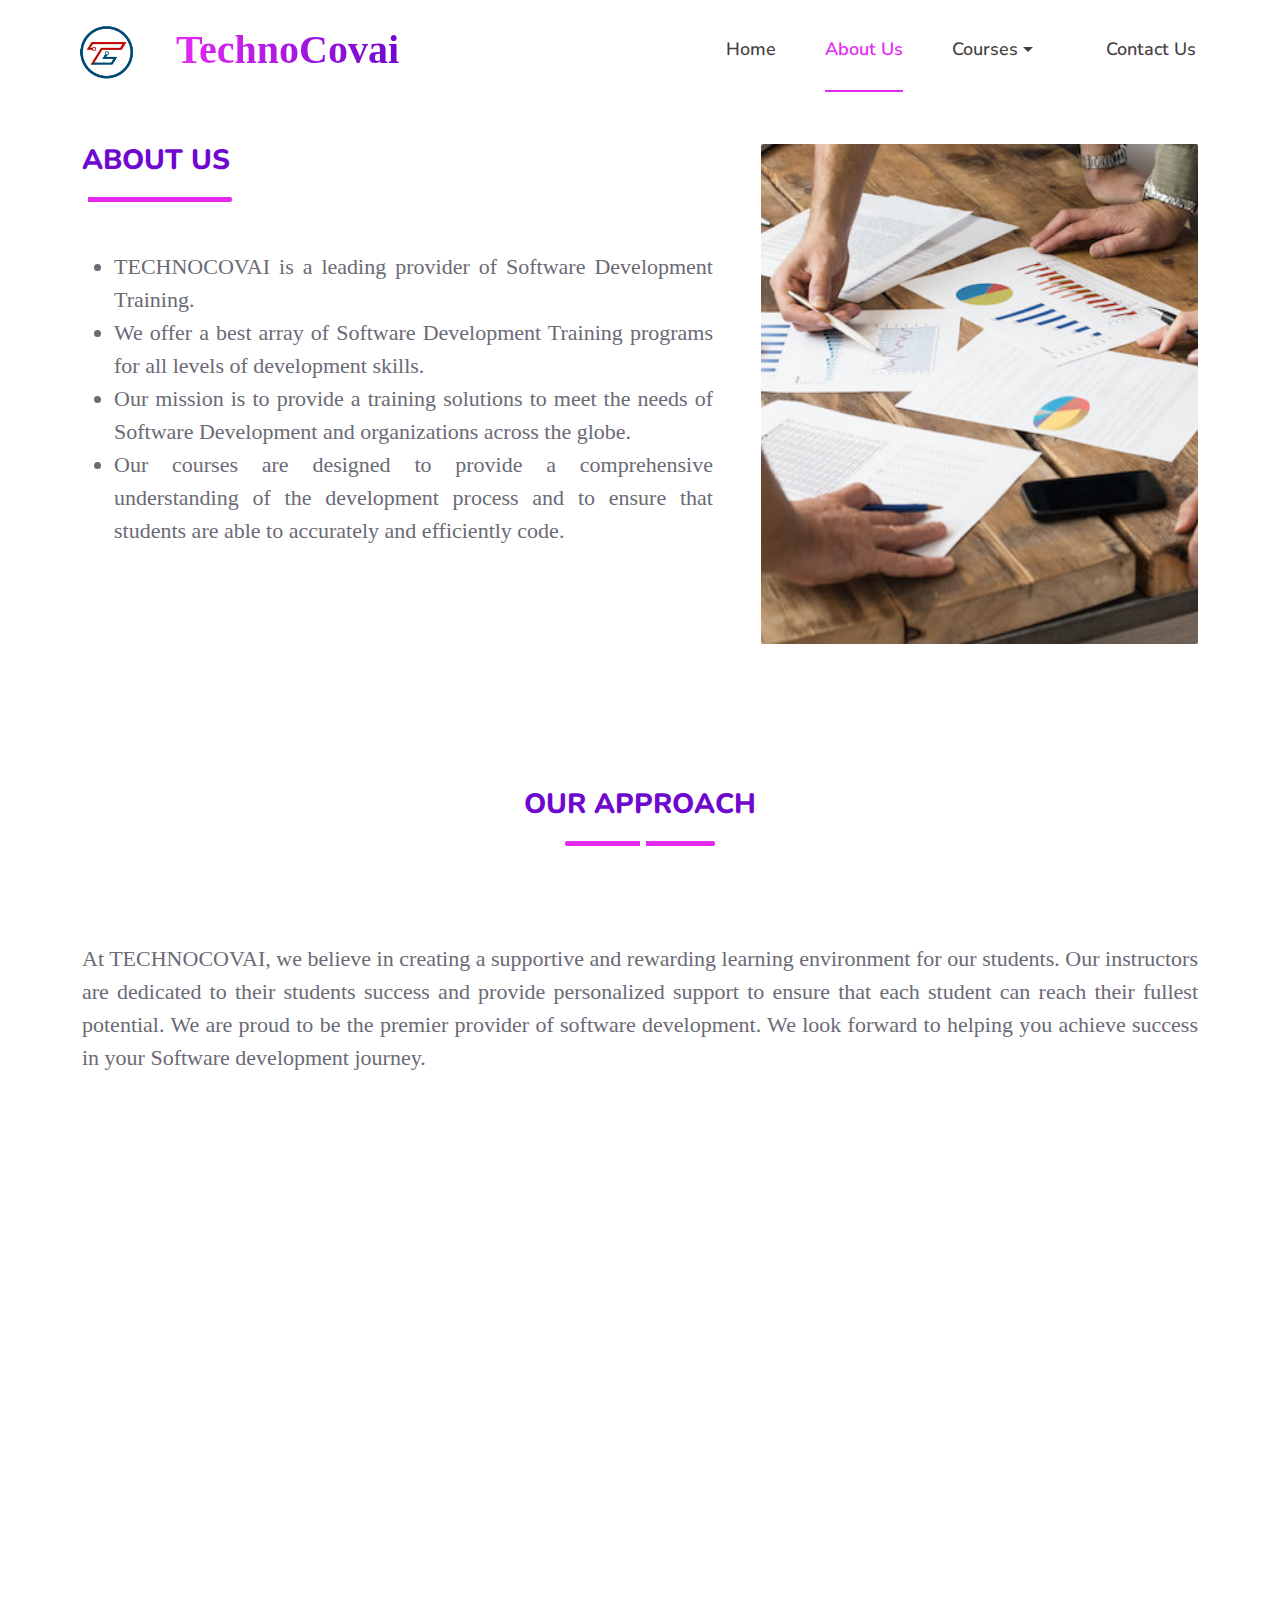
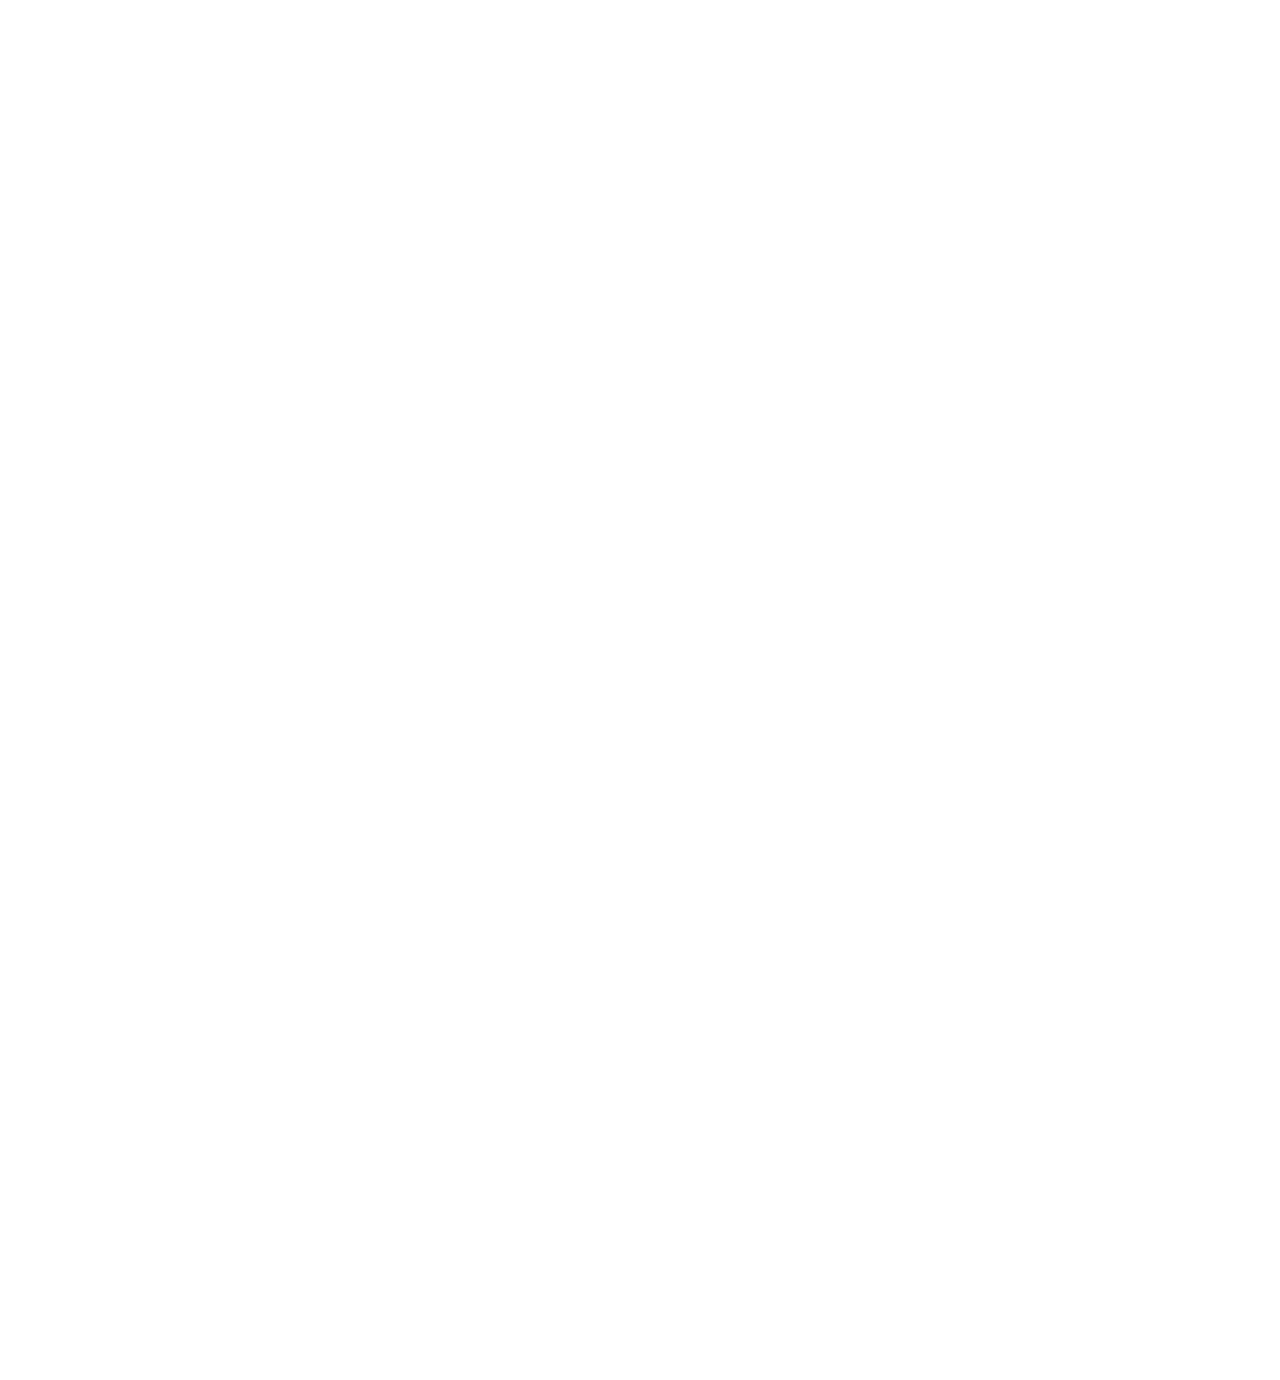
==== commit 6005ff0b: "Update about.html" ====
--- a/about.html
+++ b/about.html
@@ -10,7 +10,7 @@
 
     <!-- Favicon -->
     <!-- <link href="img/favicon.ico" rel="icon"> -->
-    <link rel="icon" type="image/x-icon" href="./img/techicon.png">
+    <link rel="icon" type="image/x-icon" href="./img/techlog.png">
 
 
     <!-- Google Web Fonts -->
@@ -322,18 +322,28 @@
                     <h1 class="mb-4" style="color:#6f08cf;">Our Vision</h1>
                     <p class="mb-4"
                         style="font-family: 'Times New Roman', Times, serif; font-size: 20px; text-align: justify;">
-                        TECHNOCOVAI will be the premier provider of high-quality Software
-                        Development education,
-                        instilling confidence and excellence in the healthcare industry. We will strive to cultivate a
-                        culture of inclusion and
-                        collaboration through our diverse student body and faculty.
+                        At Technocovai, we envision a future where software development is a catalyst for transformative
+                        change and unparalleled
+                        innovation. Our mission is to craft groundbreaking, scalable solutions that not only meet but
+                        anticipate the dynamic
+                        needs of tomorrow's digital landscape. By harnessing advanced technologies and cutting-edge
+                        methodologies, we are
+                        committed to delivering software that revolutionizes industries and elevates user experiences.
+                        We strive to be at the
+                        forefront of technological excellence, driving progress through precision, creativity, and
+                        strategic foresight.
                     </p>
                     <p class="mb-4" style="font-family: 'Times New Roman', Times, serif; font-size: 20px; ">
-                        We will foster an environment of professional growth, enabling our students to become industry
-                        leaders and lifelong
-                        learners. Our training center will be committed to providing an excellent educational
-                        experience, equipping our students
-                        with the skills and knowledge necessary to succeed in any development setting.
+                        In the realm of training, Technocovai aspires to set new standards of excellence and
+                        empowerment. Our vision is to
+                        provide an extraordinary educational journey that merges visionary insights with practical
+                        expertise. We are dedicated
+                        to cultivating a culture of mastery and innovation, where learners are equipped with the skills
+                        and confidence to excel
+                        in an ever-evolving technological environment. Through immersive, high-impact training programs
+                        and expert mentorship,
+                        we aim to inspire a new generation of leaders and visionaries who will shape the future of
+                        technology.
                     </p>
 
                 </div>
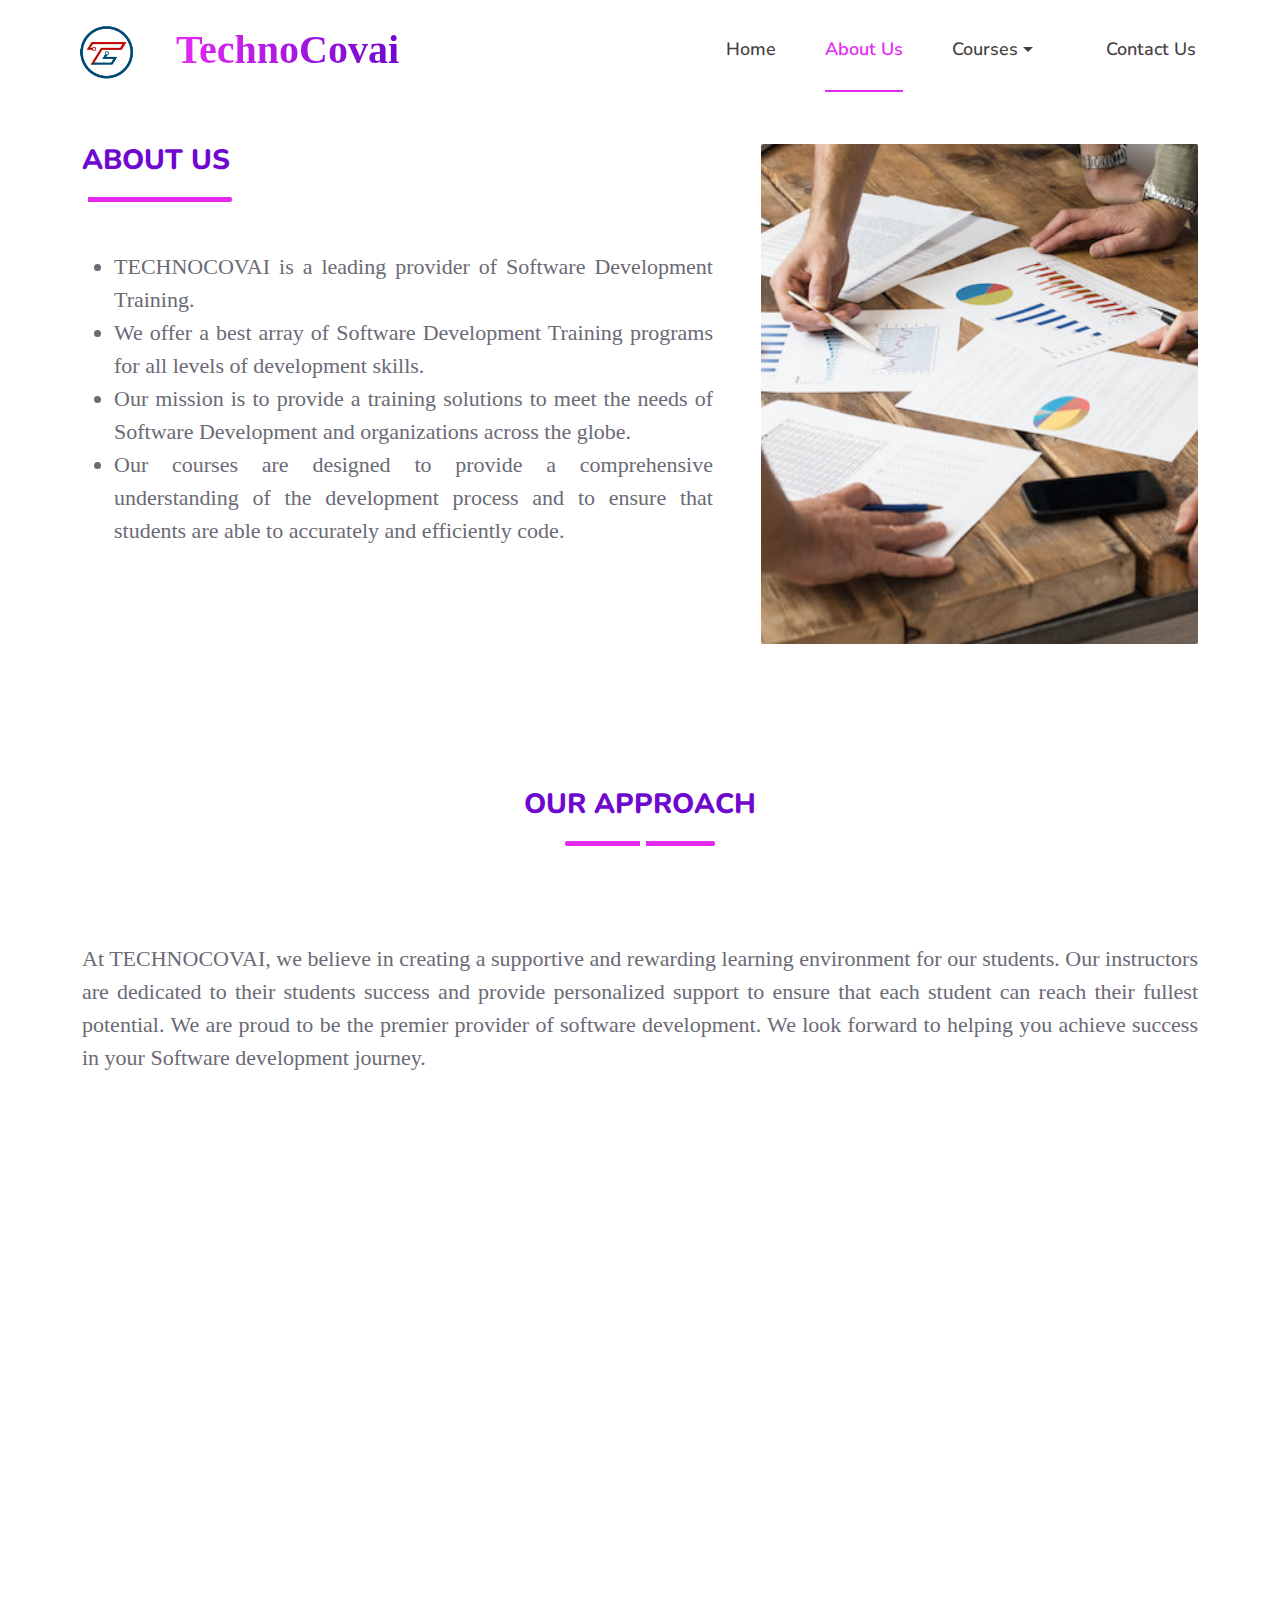
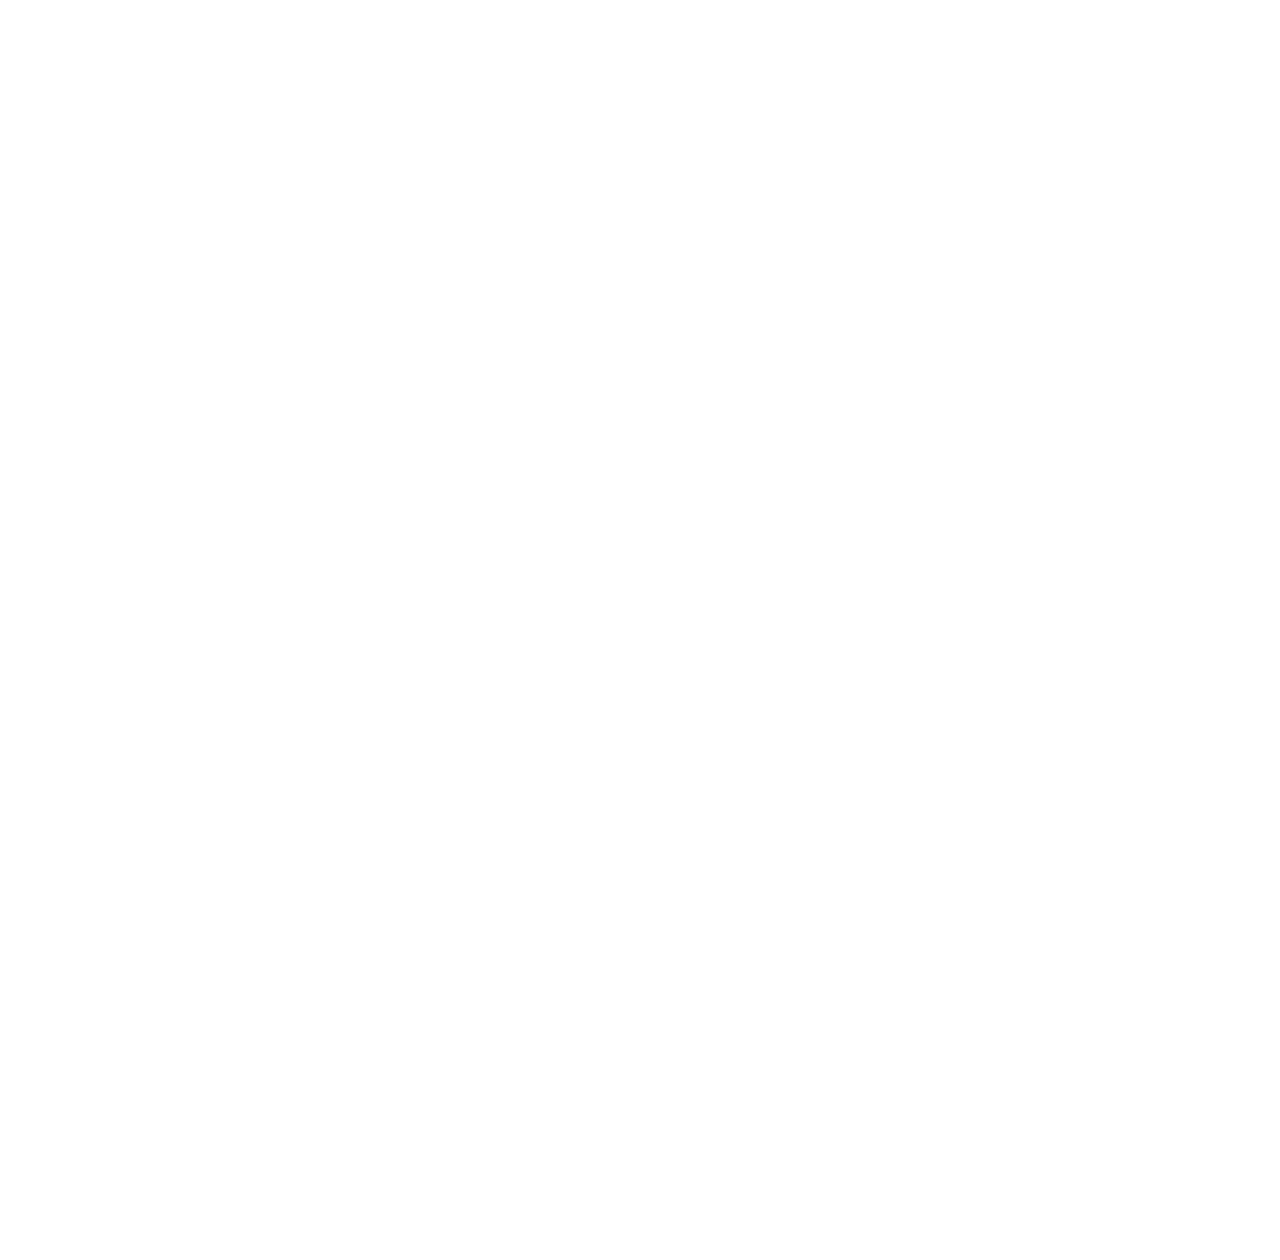
==== commit c6c9cbfa: "vision" ====
--- a/about.html
+++ b/about.html
@@ -322,28 +322,22 @@
                     <h1 class="mb-4" style="color:#6f08cf;">Our Vision</h1>
                     <p class="mb-4"
                         style="font-family: 'Times New Roman', Times, serif; font-size: 20px; text-align: justify;">
-                        At Technocovai, we envision a future where software development is a catalyst for transformative
-                        change and unparalleled
-                        innovation. Our mission is to craft groundbreaking, scalable solutions that not only meet but
-                        anticipate the dynamic
-                        needs of tomorrow's digital landscape. By harnessing advanced technologies and cutting-edge
-                        methodologies, we are
-                        committed to delivering software that revolutionizes industries and elevates user experiences.
-                        We strive to be at the
-                        forefront of technological excellence, driving progress through precision, creativity, and
-                        strategic foresight.
+                        At Technocovai, we aspire to redefine the future of technology with innovative, scalable
+                        software solutions that drive
+                        industry transformation. Our commitment is to create cutting-edge products that anticipate and
+                        exceed the evolving
+                        demands of a digital world. By blending technical excellence with visionary insights, we deliver
+                        software that sets new
+                        standards of quality and performance.
                     </p>
                     <p class="mb-4" style="font-family: 'Times New Roman', Times, serif; font-size: 20px; ">
-                        In the realm of training, Technocovai aspires to set new standards of excellence and
-                        empowerment. Our vision is to
-                        provide an extraordinary educational journey that merges visionary insights with practical
-                        expertise. We are dedicated
-                        to cultivating a culture of mastery and innovation, where learners are equipped with the skills
-                        and confidence to excel
-                        in an ever-evolving technological environment. Through immersive, high-impact training programs
-                        and expert mentorship,
-                        we aim to inspire a new generation of leaders and visionaries who will shape the future of
-                        technology.
+                        Technocovai is dedicated to revolutionizing professional development through dynamic,
+                        forward-thinking training programs
+                        that empower individuals to excel. Our goal is to provide transformative learning experiences
+                        that bridge theory with
+                        practical application, fostering a culture of continuous growth and innovation. We aim to equip
+                        our trainees with the
+                        skills and knowledge to lead and thrive in a rapidly evolving technological landscape.
                     </p>
 
                 </div>
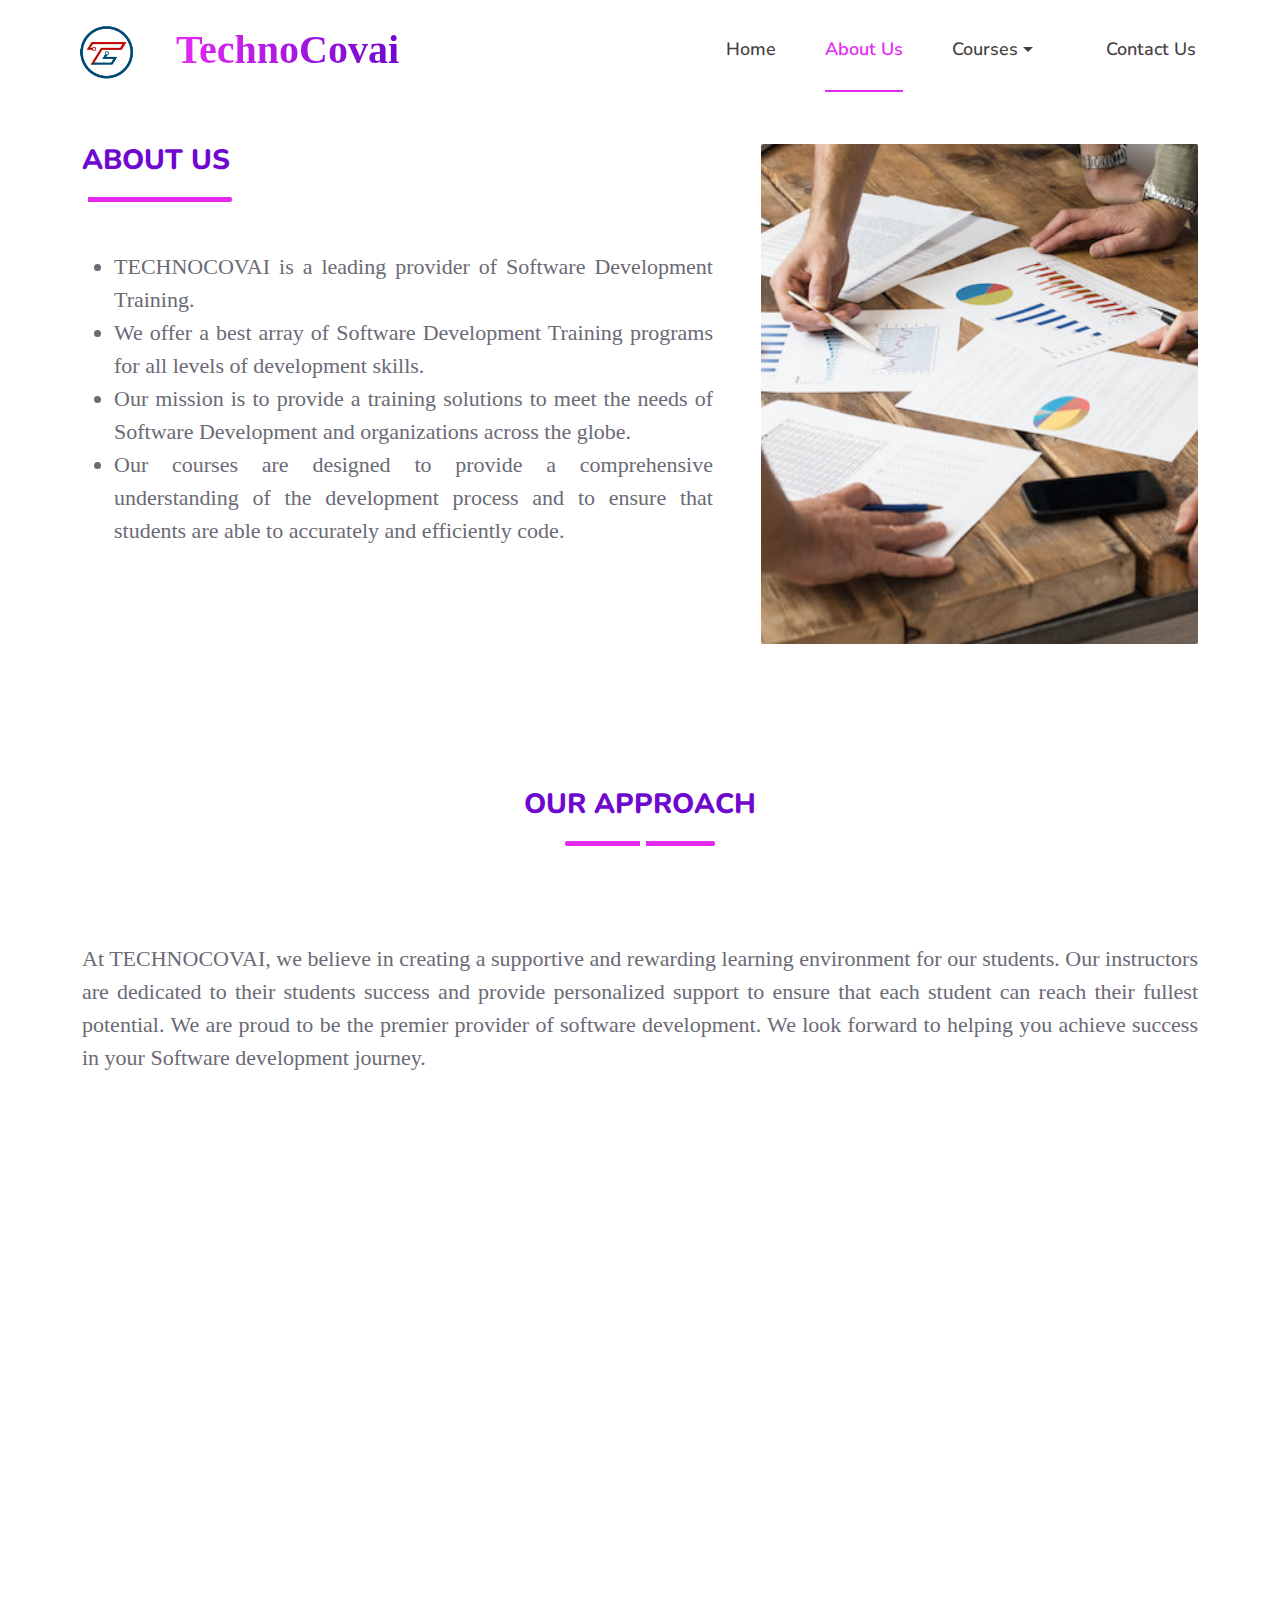
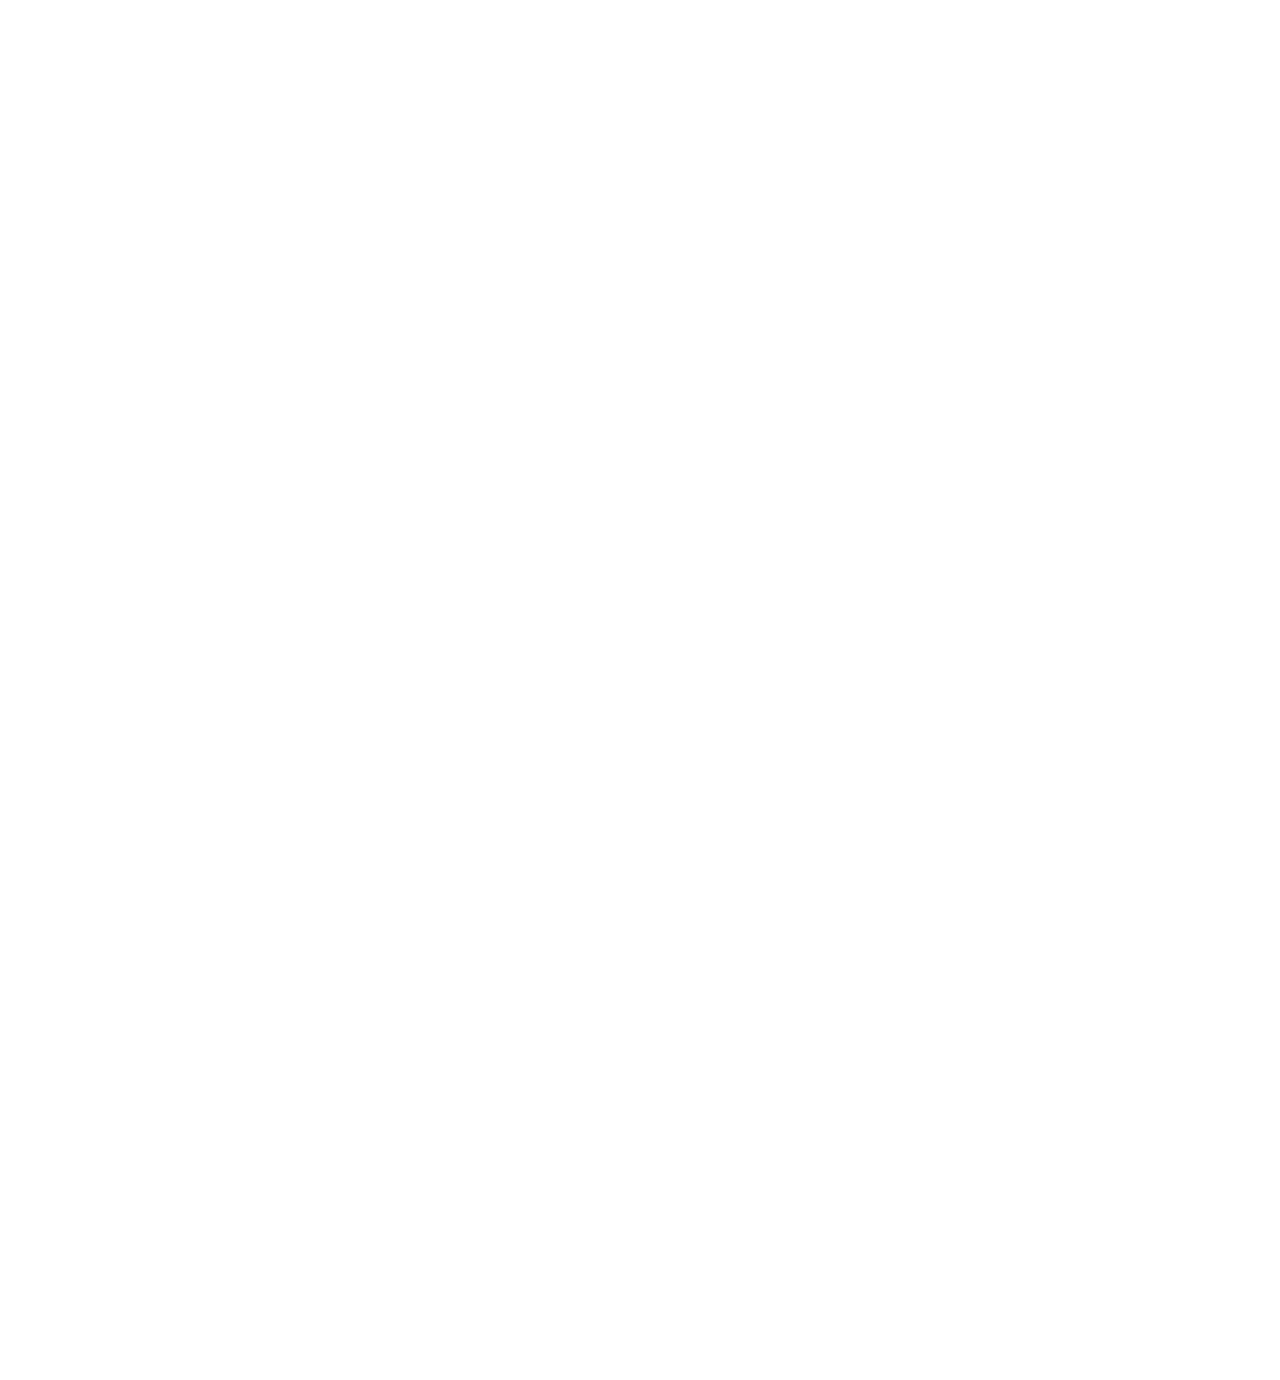
==== commit 611dd17f: "mission" ====
--- a/about.html
+++ b/about.html
@@ -355,18 +355,22 @@
                     <h1 class="mb-4" style="color:#6f08cf;">Our Mission</h1>
                     <p class="mb-4"
                         style="font-family: 'Times New Roman', Times, serif; font-size: 20px; text-align: justify;">
-                        TECHNOCOVAI is to revolutionize the Information Technology industry by providing
-                        quality education and
-                        training. We strive to empower individuals to make a difference in the
-                        software development field, by
-                        teaching the latest techniques and industry standards.
+                        Our mission at Technocovai is to deliver exceptional software solutions that address complex
+                        challenges and drive
+                        meaningful innovation. We are dedicated to leveraging cutting-edge technologies and agile
+                        practices to create products
+                        that enhance user experiences and set new industry standards. By fostering a culture of
+                        excellence and collaboration, we
+                        aim to be a trusted partner in our clients' journey towards digital transformation.
                     </p>
                     <p class="mb-4" style="font-family: 'Times New Roman', Times, serif; font-size: 20px;">
-                        We are committed to helping our students develop the skills and knowledge necessary to excel in
-                        their medical coding
-                        careers. Our goal is to provide software development with the
-                        highest level of
-                        education and training, enabling them to become successful in their chosen field
+                        At Technocovai, our mission is to provide transformative training experiences that bridge the
+                        gap between knowledge and
+                        practical application. We are committed to equipping individuals with the skills and insights
+                        needed to excel in a
+                        rapidly evolving technological landscape. Through expert instruction and immersive learning, we
+                        empower our trainees to
+                        lead with confidence and drive innovation in their fields.
                     </p>
 
                 </div>
